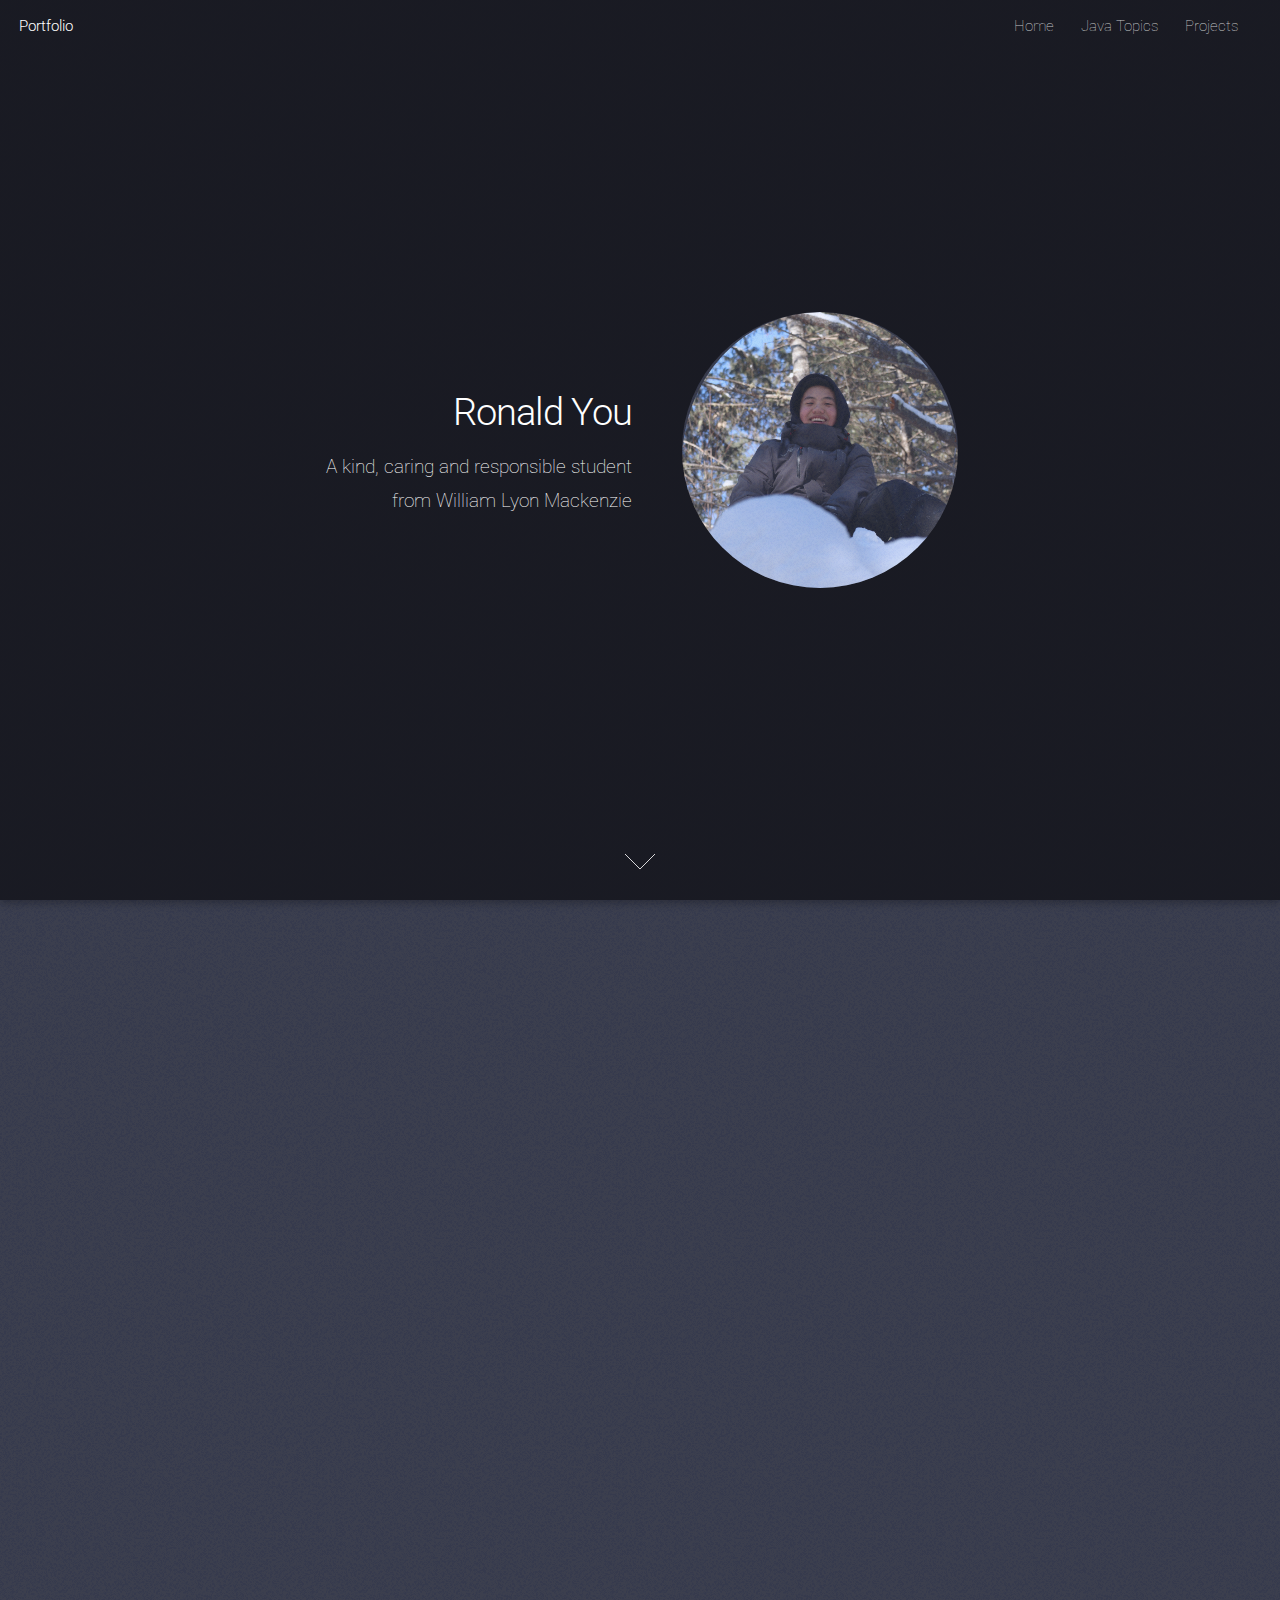
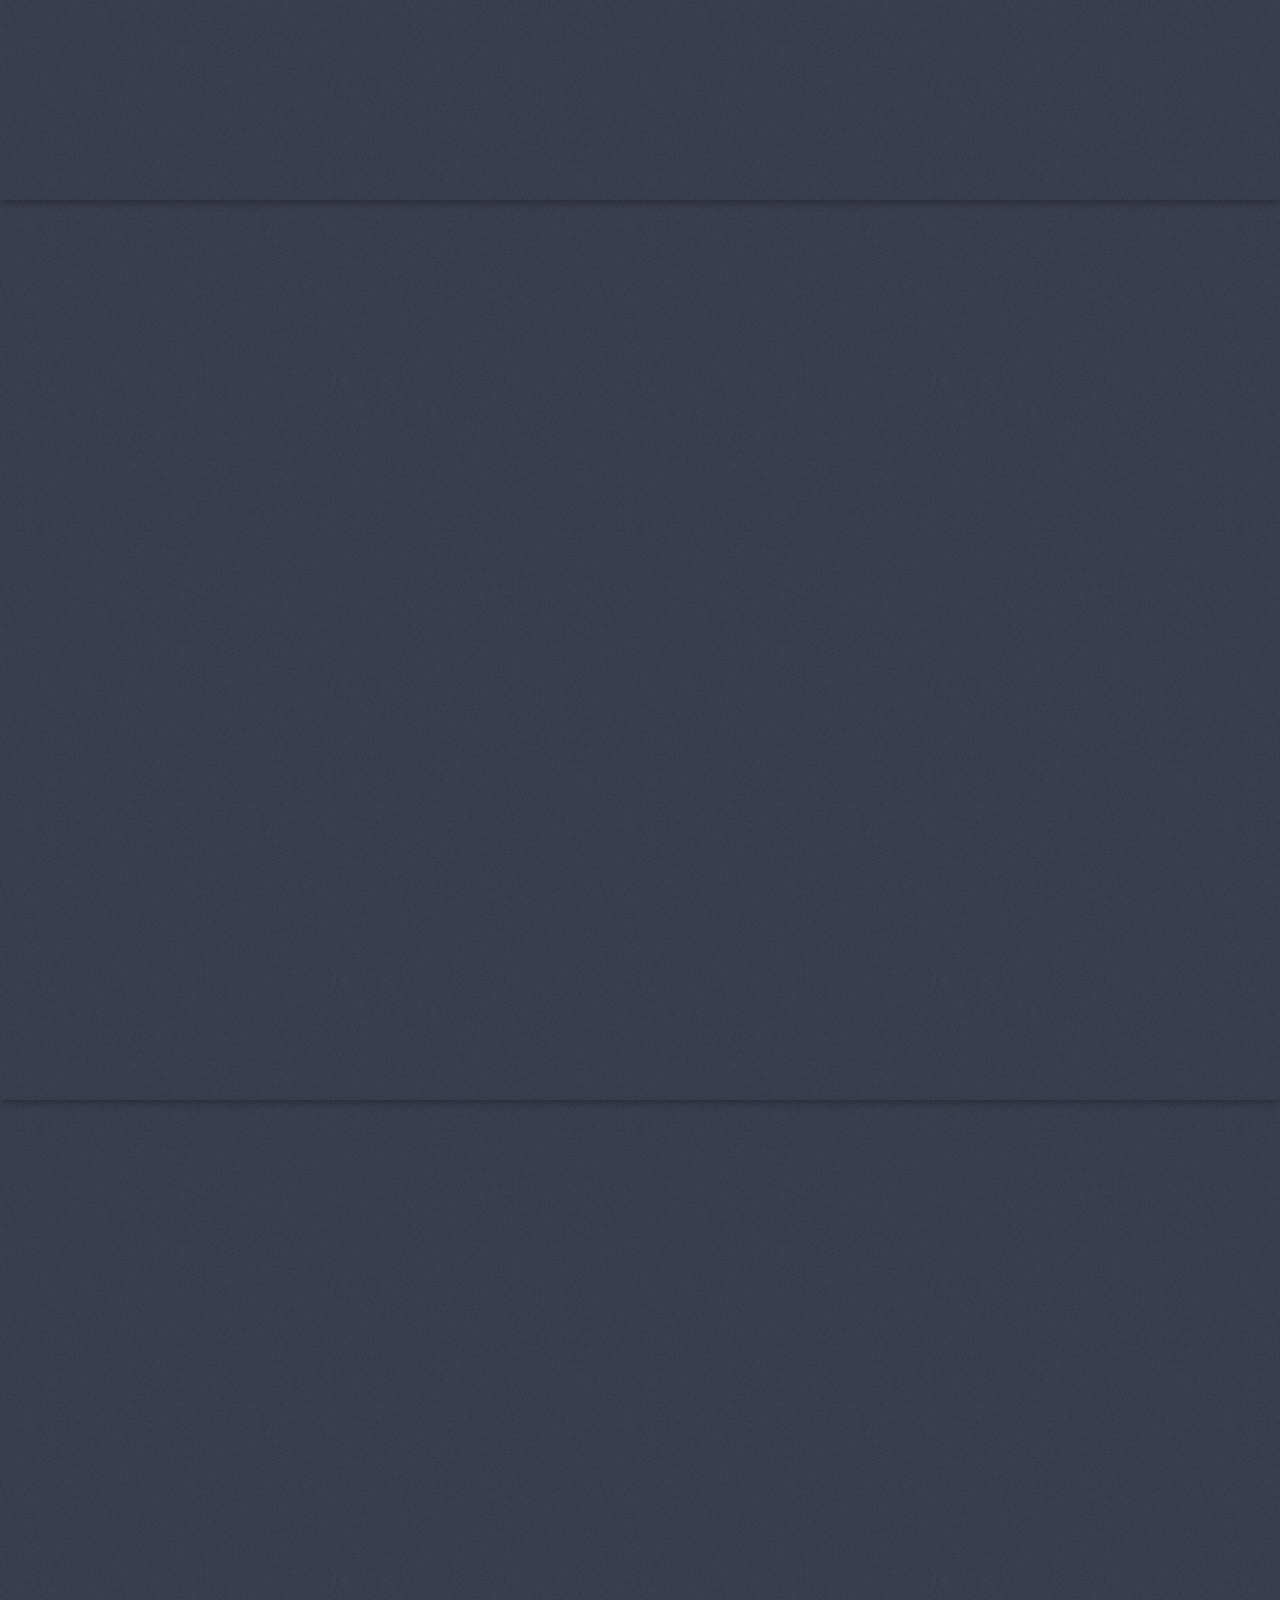
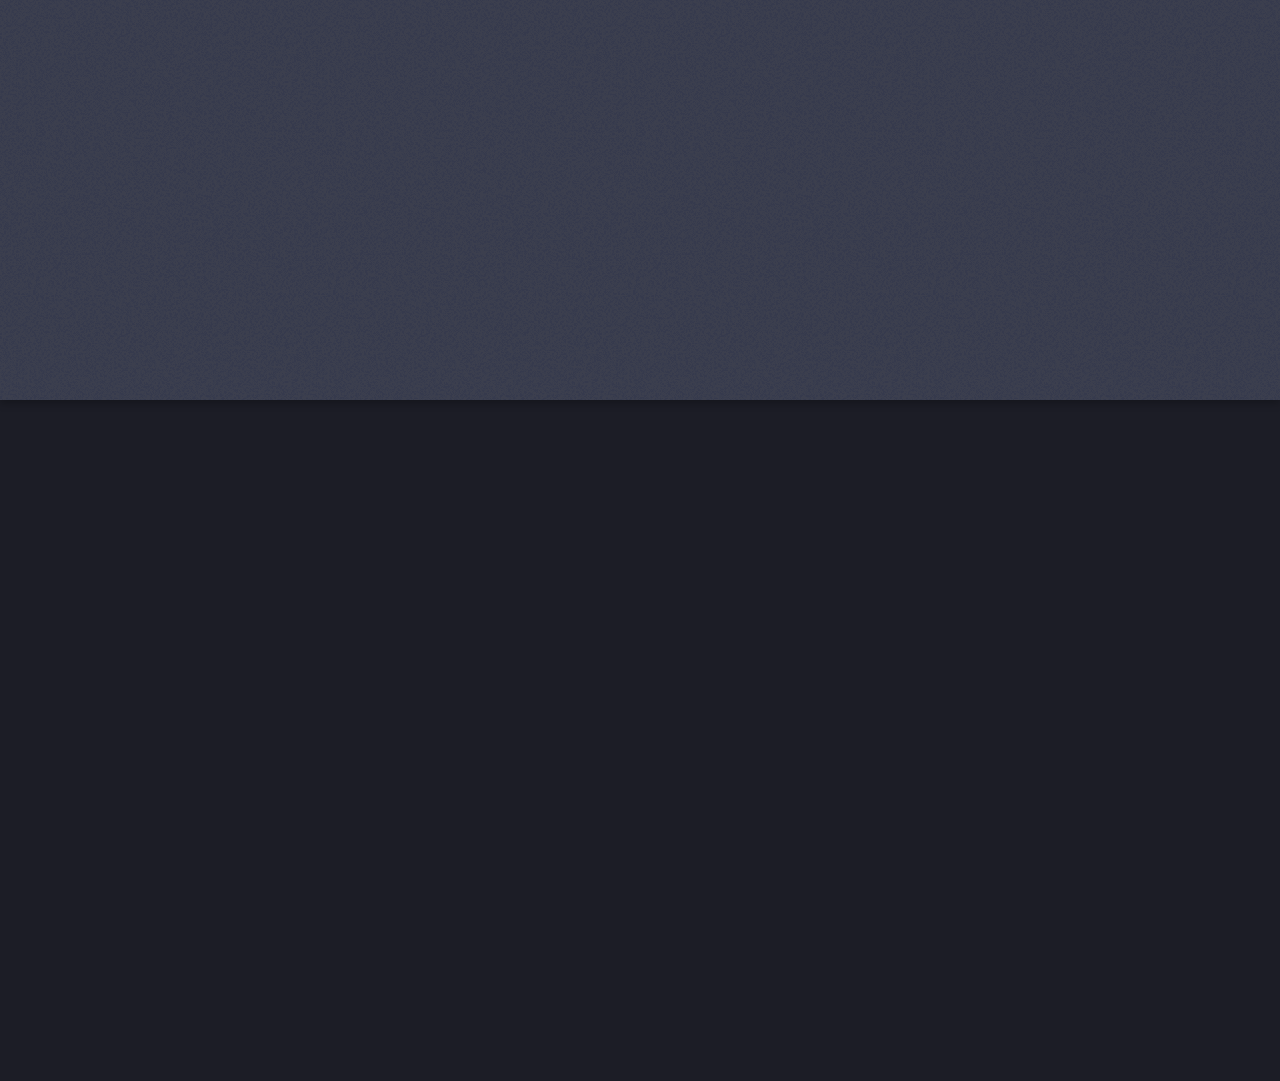
==== index.html @ a4a3bd14 "Update index.html" ====
<!DOCTYPE HTML>
<html>
	<head>
		<meta charset="utf-8" />
		<meta name="viewport" content="width=device-width, initial-scale=1, user-scalable=no" />
		<link rel="stylesheet" href="assets/css/main.css" />
		<noscript><link rel="stylesheet" href="assets/css/noscript.css" /></noscript>
	</head>
	<body class="is-preload landing">
		<div id="page-wrapper">

			<!-- Header -->
				<header id="header">
					<h1 id="logo"><a href="index.html">Portfolio</a></h1>
					<nav id="nav">
						<ul>
							<li><a href="index.html">Home</a></li>
							<li>
								<a href="#">Java Topics</a>
								<ul>
									<li><a href="OOP.html">OOP</a></li>
									<li><a href="ArrayArrayList.html">Array/ArrayList</a></li>
									<li><a href="SearchandSort.html">Search and Sort</a></li>
								</ul>
							</li>
							<li>
								<a href="#">Projects</a>
								<ul>
									<li>
										<a href="#">Past Projects</a>
											<ul>
												<li><a href="PastProjects.html">Movie Theatre</a></li>
												<li><a href="PastProjects2.html">Math Tutor</a></li>
											</ul>
									</li>
									<li><a href="CurrentProjects.html">Current/Final Project</a></li>
									<li><a href="FutureProjects.html">Future Projects</a></li>
									
								</ul>
                                                        </li>
							<li></li>
						</ul>
					</nav>
				</header>

			<!-- Banner -->
				<section id="banner">
					<div class="content">
						<header>
							<h2>Ronald You</h2>
							<p>A kind, caring and responsible student <br /> from  William Lyon Mackenzie</p>
						</header>
						<span class="image"><img src="images/me4.jpg" alt="" /></span>
					</div>
					<a href="#one" class="goto-next scrolly">Next</a>
				</section>

			<!-- One -->
				<section id="one" class="spotlight style1 bottom">
					<span class="image fit main"><img src="images/lib.jpg" alt="" /></span>
					<div class="content">
						<div class="container">
							<div class="row">
								<div class="col-4 col-12-medium">
									<header>
										<h2>Education</h2>
										<p>Current grade 10 MaCS student</p>
									</header>
								</div>
								<div class="col-4 col-12-medium">
									<h3>Schools:</h3>
									<ul style="margin-top:-15px;">
										<li>Elementary: Cliffwood P.S. / Hillmount P.S.</li>
										<li>Middle School: Zion Heights M.S.</li>
										<li>Secondary School: William Lyon Mackenzie C.I.</li>
										
									</ul>
										
								</div>
								<div class="col-4 col-12-medium">
									<p>First attended Cliffwood P.S. before transfering to Hillmount P.S. 
									in grade 4 to attend the gifted program. Stayed in the gifted program 
									during middle school until switching to the MaCS (Math and Computer Science)
									program during secondary school.</p>
								</div>
							</div>
						</div>
					</div>
					<a href="#two" class="goto-next scrolly">Next</a>
				</section>

			<!-- Two -->
				<section id="two" class="spotlight style2 right">
					<span class="image fit main"><img src="images/piano.jpg" alt="" /></span>
					<div class="content">
						<header>
							<h2>Achievements</h2>
							<p>"Only those who attempt the absurd can achieve the impossible" - Albert Einstien</p>
						</header>
						<h3>In School:</h3>
							<ul style="margin-top:-15px;">
								<li>Grade 9 honour role x2</li>
								<li>Grade 8 leadership award</li>
								<li>Grade 8 FLL - Most Innovative Idea Award</li>
								<li>Grade 7 FLL - Reach Provincial comp </li> 
										
							</ul>
						<h3>Outside of School:</h3>
							<ul style="margin-top:-15px;">
								<li>3rd place Toronto speech contest RCL</li>
								<li>Piano RCM level 9</li>
										
							</ul>
						
					</div>
					<a href="#three" class="goto-next scrolly">Next</a>
				</section>

			<!-- Three -->
				<section id="three" class="spotlight style3 left">
					<span class="image fit main bottom"><img src="images/launch.jpg" alt="" /></span>
					<div class="content">
						<header>
							<h2>Future Aspirations</h2>
							<p>"If you can dream it, you can do it" - Walt Disney</p>
						</header>
						<p>In the future I hope to graduate highschool and university in a field of science or math to become an engineer of any kind. In whatever field I work in, I want to 
						climb the ranks of the company and achieve the highest position I can.</p>
						
					</div>
					<a href="#four" class="goto-next scrolly">Next</a>
				</section>

			<!-- Four -->
				<section id="four" class="wrapper style1 special fade-up">
					<div class="container">
						<header class="major">
							<h2>Hobbies</h2>
							<p>During my free time, I like to have fun and explore many hobbies such as:</p>
						</header>
						<div class="box alt">
							<div class="row gtr-uniform">
								<section class="col-4 col-6-medium col-12-xsmall">
									<span class="icon solid alt major fas fa-bicycle"></span>
									<h3>Biking</h3>
									<p>Over the summer I like to go on bike rides through the neighbourhood and on designated bike paths.</p>
								</section>
								<section class="col-4 col-6-medium col-12-xsmall">
									<span class="icon solid alt major fas fa-book"></span>
									<h3>Reading</h3>
									<p>In my free time, I enjoy reading all kinds of books. </p>
								</section>
								<section class="col-4 col-6-medium col-12-xsmall">
									<span class="icon solid alt major fas fa-skiing"></span>
									<h3>Skiing</h3>
									<p>In the winter, and especially during winter break, I try to going skiing as many times as possible.</p>
								</section>
								
							</div>
						</div>
						<footer class="major">
							<ul class="actions special">
								<li><a href="#" class="button">Back to top</a></li>
							</ul>
						</footer>
					</div>
				</section>

			

		</div>

		<!-- Scripts -->
			<script src="assets/js/jquery.min.js"></script>
			<script src="assets/js/jquery.scrolly.min.js"></script>
			<script src="assets/js/jquery.dropotron.min.js"></script>
			<script src="assets/js/jquery.scrollex.min.js"></script>
			<script src="assets/js/browser.min.js"></script>
			<script src="assets/js/breakpoints.min.js"></script>
			<script src="assets/js/util.js"></script>
			<script src="assets/js/main.js"></script>

	</body>
</html>
---- assets/css/main.css ----
@import url("fontawesome-all.min.css");
@import url("https://fonts.googleapis.com/css?family=Roboto:100,300,100italic,300italic");

/*
	Landed by HTML5 UP
	html5up.net | @ajlkn
	Free for personal and commercial use under the CCA 3.0 license (html5up.net/license)
*/

html, body, div, span, applet, object,
iframe, h1, h2, h3, h4, h5, h6, p, blockquote,
pre, a, abbr, acronym, address, big, cite,
code, del, dfn, em, img, ins, kbd, q, s, samp,
small, strike, strong, sub, sup, tt, var, b,
u, i, center, dl, dt, dd, ol, ul, li, fieldset,
form, label, legend, table, caption, tbody,
tfoot, thead, tr, th, td, article, aside,
canvas, details, embed, figure, figcaption,
footer, header, hgroup, menu, nav, output, ruby,
section, summary, time, mark, audio, video {
	margin: 0;
	padding: 0;
	border: 0;
	font-size: 100%;
	font: inherit;
	vertical-align: baseline;}

article, aside, details, figcaption, figure,
footer, header, hgroup, menu, nav, section {
	display: block;}

body {
	line-height: 1;
}

ol, ul {
	list-style: none;
}

blockquote, q {
	quotes: none;
}

	blockquote:before, blockquote:after, q:before, q:after {
		content: '';
		content: none;
	}

table {
	border-collapse: collapse;
	border-spacing: 0;
}

body {
	-webkit-text-size-adjust: none;
}

mark {
	background-color: transparent;
	color: inherit;
}

input::-moz-focus-inner {
	border: 0;
	padding: 0;
}

input, select, textarea {
	-moz-appearance: none;
	-webkit-appearance: none;
	-ms-appearance: none;
	appearance: none;
}

/* Basic */

	html {
		box-sizing: border-box;
	}

	*, *:before, *:after {
		box-sizing: inherit;
	}

	html, body {
		background: #1c1d26;
	}

	body.is-preload *, body.is-preload *:before, body.is-preload *:after {
		-moz-animation: none !important;
		-webkit-animation: none !important;
		-ms-animation: none !important;
		animation: none !important;
		-moz-transition: none !important;
		-webkit-transition: none !important;
		-ms-transition: none !important;
		transition: none !important;
	}

	body, input, select, textarea {
		color: rgba(255, 255, 255, 0.75);
		font-family: "Roboto", Helvetica, sans-serif;
		font-size: 15pt;
		font-weight: 100;
		line-height: 1.75em;
	}

	a {
		-moz-transition: border-color 0.2s ease-in-out, color 0.2s ease-in-out;
		-webkit-transition: border-color 0.2s ease-in-out, color 0.2s ease-in-out;
		-ms-transition: border-color 0.2s ease-in-out, color 0.2s ease-in-out;
		transition: border-color 0.2s ease-in-out, color 0.2s ease-in-out;
		border-bottom: dotted 1px;
		color: #e44c65;
		text-decoration: none;
	}

		a:hover {
			color: #e44c65 !important;
			border-bottom-color: transparent;
		}

	strong, b {
		color: #ffffff;
		font-weight: 300;
	}

	em, i {
		font-style: italic;
	}

	p {
		margin: 0 0 2em 0;
	}

	h1, h2, h3, h4, h5, h6 {
		color: #ffffff;
		font-weight: 300;
		line-height: 1em;
		margin: 0 0 1em 0;
	}

		h1 a, h2 a, h3 a, h4 a, h5 a, h6 a {
			color: inherit;
			border: 0;
		}

	h2 {
		font-size: 2em;
		line-height: 1.5em;
		letter-spacing: -0.025em;
	}

	h3 {
		font-size: 1.35em;
		line-height: 1.5em;
	}

	h4 {
		font-size: 1.1em;
		line-height: 1.5em;
	}

	h5 {
		font-size: 0.9em;
		line-height: 1.5em;
	}

	h6 {
		font-size: 0.7em;
		line-height: 1.5em;
	}

	sub {
		font-size: 0.8em;
		position: relative;
		top: 0.5em;
	}

	sup {
		font-size: 0.8em;
		position: relative;
		top: -0.5em;
	}

	hr {
		border: 0;
		border-bottom: solid 1px rgba(255, 255, 255, 0.3);
		margin: 3em 0;
	}

		hr.major {
			margin: 4em 0;
		}

	blockquote {
		border-left: solid 4px rgba(255, 255, 255, 0.3);
		font-style: italic;
		margin: 0 0 2em 0;
		padding: 0.5em 0 0.5em 2em;
	}

	code {
		background: rgba(255, 255, 255, 0.075);
		border-radius: 4px;
		font-family: "Courier New", monospace;
		font-size: 0.9em;
		margin: 0 0.25em;
		padding: 0.25em 0.65em;
	}

	pre {
		-webkit-overflow-scrolling: touch;
		font-family: "Courier New", monospace;
		font-size: 0.9em;
		margin: 0 0 2em 0;
	}

		pre code {
			display: block;
			line-height: 1.75em;
			padding: 1em 1.5em;
			overflow-x: auto;
		}

	.align-left {
		text-align: left;
	}

	.align-center {
		text-align: center;
	}

	.align-right {
		text-align: right;
	}

/* Loader */

	@-moz-keyframes spinner-show {
		0% {
			opacity: 0;
		}

		100% {
			opacity: 1;
		}
	}

	@-webkit-keyframes spinner-show {
		0% {
			opacity: 0;
		}

		100% {
			opacity: 1;
		}
	}

	@-ms-keyframes spinner-show {
		0% {
			opacity: 0;
		}

		100% {
			opacity: 1;
		}
	}

	@keyframes spinner-show {
		0% {
			opacity: 0;
		}

		100% {
			opacity: 1;
		}
	}

	@-moz-keyframes spinner-hide {
		0% {
			color: rgba(255, 255, 255, 0.15);
			z-index: 100001;
			-moz-transform: scale(1) rotate(0deg);
			-webkit-transform: scale(1) rotate(0deg);
			-ms-transform: scale(1) rotate(0deg);
			transform: scale(1) rotate(0deg);
		}

		99% {
			color: #1c1d26;
			z-index: 100001;
			-moz-transform: scale(0.5) rotate(360deg);
			-webkit-transform: scale(0.5) rotate(360deg);
			-ms-transform: scale(0.5) rotate(360deg);
			transform: scale(0.5) rotate(360deg);
		}

		100% {
			color: #1c1d26;
			z-index: -1;
			-moz-transform: scale(0.5) rotate(360deg);
			-webkit-transform: scale(0.5) rotate(360deg);
			-ms-transform: scale(0.5) rotate(360deg);
			transform: scale(0.5) rotate(360deg);
		}
	}

	@-webkit-keyframes spinner-hide {
		0% {
			color: rgba(255, 255, 255, 0.15);
			z-index: 100001;
			-moz-transform: scale(1) rotate(0deg);
			-webkit-transform: scale(1) rotate(0deg);
			-ms-transform: scale(1) rotate(0deg);
			transform: scale(1) rotate(0deg);
		}

		99% {
			color: #1c1d26;
			z-index: 100001;
			-moz-transform: scale(0.5) rotate(360deg);
			-webkit-transform: scale(0.5) rotate(360deg);
			-ms-transform: scale(0.5) rotate(360deg);
			transform: scale(0.5) rotate(360deg);
		}

		100% {
			color: #1c1d26;
			z-index: -1;
			-moz-transform: scale(0.5) rotate(360deg);
			-webkit-transform: scale(0.5) rotate(360deg);
			-ms-transform: scale(0.5) rotate(360deg);
			transform: scale(0.5) rotate(360deg);
		}
	}

	@-ms-keyframes spinner-hide {
		0% {
			color: rgba(255, 255, 255, 0.15);
			z-index: 100001;
			-moz-transform: scale(1) rotate(0deg);
			-webkit-transform: scale(1) rotate(0deg);
			-ms-transform: scale(1) rotate(0deg);
			transform: scale(1) rotate(0deg);
		}

		99% {
			color: #1c1d26;
			z-index: 100001;
			-moz-transform: scale(0.5) rotate(360deg);
			-webkit-transform: scale(0.5) rotate(360deg);
			-ms-transform: scale(0.5) rotate(360deg);
			transform: scale(0.5) rotate(360deg);
		}

		100% {
			color: #1c1d26;
			z-index: -1;
			-moz-transform: scale(0.5) rotate(360deg);
			-webkit-transform: scale(0.5) rotate(360deg);
			-ms-transform: scale(0.5) rotate(360deg);
			transform: scale(0.5) rotate(360deg);
		}
	}

	@keyframes spinner-hide {
		0% {
			color: rgba(255, 255, 255, 0.15);
			z-index: 100001;
			-moz-transform: scale(1) rotate(0deg);
			-webkit-transform: scale(1) rotate(0deg);
			-ms-transform: scale(1) rotate(0deg);
			transform: scale(1) rotate(0deg);
		}

		99% {
			color: #1c1d26;
			z-index: 100001;
			-moz-transform: scale(0.5) rotate(360deg);
			-webkit-transform: scale(0.5) rotate(360deg);
			-ms-transform: scale(0.5) rotate(360deg);
			transform: scale(0.5) rotate(360deg);
		}

		100% {
			color: #1c1d26;
			z-index: -1;
			-moz-transform: scale(0.5) rotate(360deg);
			-webkit-transform: scale(0.5) rotate(360deg);
			-ms-transform: scale(0.5) rotate(360deg);
			transform: scale(0.5) rotate(360deg);
		}
	}

	@-moz-keyframes spinner-rotate {
		0% {
			-moz-transform: scale(1) rotate(0deg);
			-webkit-transform: scale(1) rotate(0deg);
			-ms-transform: scale(1) rotate(0deg);
			transform: scale(1) rotate(0deg);
		}

		100% {
			-moz-transform: scale(1) rotate(360deg);
			-webkit-transform: scale(1) rotate(360deg);
			-ms-transform: scale(1) rotate(360deg);
			transform: scale(1) rotate(360deg);
		}
	}

	@-webkit-keyframes spinner-rotate {
		0% {
			-moz-transform: scale(1) rotate(0deg);
			-webkit-transform: scale(1) rotate(0deg);
			-ms-transform: scale(1) rotate(0deg);
			transform: scale(1) rotate(0deg);
		}

		100% {
			-moz-transform: scale(1) rotate(360deg);
			-webkit-transform: scale(1) rotate(360deg);
			-ms-transform: scale(1) rotate(360deg);
			transform: scale(1) rotate(360deg);
		}
	}

	@-ms-keyframes spinner-rotate {
		0% {
			-moz-transform: scale(1) rotate(0deg);
			-webkit-transform: scale(1) rotate(0deg);
			-ms-transform: scale(1) rotate(0deg);
			transform: scale(1) rotate(0deg);
		}

		100% {
			-moz-transform: scale(1) rotate(360deg);
			-webkit-transform: scale(1) rotate(360deg);
			-ms-transform: scale(1) rotate(360deg);
			transform: scale(1) rotate(360deg);
		}
	}

	@keyframes spinner-rotate {
		0% {
			-moz-transform: scale(1) rotate(0deg);
			-webkit-transform: scale(1) rotate(0deg);
			-ms-transform: scale(1) rotate(0deg);
			transform: scale(1) rotate(0deg);
		}

		100% {
			-moz-transform: scale(1) rotate(360deg);
			-webkit-transform: scale(1) rotate(360deg);
			-ms-transform: scale(1) rotate(360deg);
			transform: scale(1) rotate(360deg);
		}
	}

	@-moz-keyframes overlay-hide {
		0% {
			opacity: 1;
			z-index: 100000;
		}

		15% {
			opacity: 1;
			z-index: 100000;
		}

		99% {
			opacity: 0;
			z-index: 100000;
		}

		100% {
			opacity: 0;
			z-index: -1;
		}
	}

	@-webkit-keyframes overlay-hide {
		0% {
			opacity: 1;
			z-index: 100000;
		}

		15% {
			opacity: 1;
			z-index: 100000;
		}

		99% {
			opacity: 0;
			z-index: 100000;
		}

		100% {
			opacity: 0;
			z-index: -1;
		}
	}

	@-ms-keyframes overlay-hide {
		0% {
			opacity: 1;
			z-index: 100000;
		}

		15% {
			opacity: 1;
			z-index: 100000;
		}

		99% {
			opacity: 0;
			z-index: 100000;
		}

		100% {
			opacity: 0;
			z-index: -1;
		}
	}

	@keyframes overlay-hide {
		0% {
			opacity: 1;
			z-index: 100000;
		}

		15% {
			opacity: 1;
			z-index: 100000;
		}

		99% {
			opacity: 0;
			z-index: 100000;
		}

		100% {
			opacity: 0;
			z-index: -1;
		}
	}

	body.landing {
		text-decoration: none;
	}

		body.landing:before {
			-moz-osx-font-smoothing: grayscale;
			-webkit-font-smoothing: antialiased;
			display: inline-block;
			font-style: normal;
			font-variant: normal;
			text-rendering: auto;
			line-height: 1;
			text-transform: none !important;
			font-family: 'Font Awesome 5 Free';
			font-weight: 900;
		}

		body.landing:before {
			-moz-animation: spinner-show 1.5s 1 0.25s ease forwards, spinner-hide 0.25s ease-in-out forwards !important;
			-webkit-animation: spinner-show 1.5s 1 0.25s ease forwards, spinner-hide 0.25s ease-in-out forwards !important;
			-ms-animation: spinner-show 1.5s 1 0.25s ease forwards, spinner-hide 0.25s ease-in-out forwards !important;
			animation: spinner-show 1.5s 1 0.25s ease forwards, spinner-hide 0.25s ease-in-out forwards !important;
			-moz-transform-origin: 50% 50%;
			-webkit-transform-origin: 50% 50%;
			-ms-transform-origin: 50% 50%;
			transform-origin: 50% 50%;
			color: rgba(255, 255, 255, 0.15);
			content: '\f1ce';
			cursor: default;
			display: block;
			font-size: 2em;
			height: 10em;
			left: 50%;
			line-height: 2em;
			margin: -1em 0 0 -1em;
			opacity: 0;
			position: fixed;
			text-align: center;
			top: 50%;
			width: 2em;
			z-index: -1;
		}

		body.landing:after {
			-moz-animation: overlay-hide 1.5s ease-in forwards !important;
			-webkit-animation: overlay-hide 1.5s ease-in forwards !important;
			-ms-animation: overlay-hide 1.5s ease-in forwards !important;
			animation: overlay-hide 1.5s ease-in forwards !important;
			background: #1c1d26;
			content: '';
			display: block;
			height: 120%;
			left: 0;
			opacity: 0;
			position: fixed;
			top: 0;
			width: 100%;
			z-index: -1;
		}

		body.landing.is-preload:before {
			-moz-animation: spinner-show 1.5s 1 0.25s ease forwards, spinner-rotate 0.75s infinite linear !important;
			-webkit-animation: spinner-show 1.5s 1 0.25s ease forwards, spinner-rotate 0.75s infinite linear !important;
			-ms-animation: spinner-show 1.5s 1 0.25s ease forwards, spinner-rotate 0.75s infinite linear !important;
			animation: spinner-show 1.5s 1 0.25s ease forwards, spinner-rotate 0.75s infinite linear !important;
			z-index: 100001;
		}

		body.landing.is-preload:after {
			-moz-animation: none !important;
			-webkit-animation: none !important;
			-ms-animation: none !important;
			animation: none !important;
			opacity: 1;
			z-index: 100000;
		}

	@media (-webkit-min-device-pixel-ratio: 2) {

		body.landing:before {
			line-height: 2.05em;
		}

	}

/* Container */

	.container {
		margin: 0 auto;
		max-width: calc(100% - 4em);
		width: 70em;
	}

		.container.xsmall {
			width: 17.5em;
		}

		.container.small {
			width: 35em;
		}

		.container.medium {
			width: 52.5em;
		}

		.container.large {
			width: 87.5em;
		}

		.container.xlarge {
			width: 105em;
		}

		.container.max {
			width: 120%;
		}

		@media screen and (max-width: 1280px) {

			.container {
				width: 90%;
				max-width: 120%;
			}

		}

		@media screen and (max-width: 980px) {

			.container {
				width: 100% !important;
			}

		}

/* Row */

	.row {
		display: flex;
		flex-wrap: wrap;
		box-sizing: border-box;
		align-items: stretch;
	}

		.row > * {
			box-sizing: border-box;
		}

		.row.gtr-uniform > * > :last-child {
			margin-bottom: 0;
		}

		.row.aln-left {
			justify-content: flex-start;
		}

		.row.aln-center {
			justify-content: center;
		}

		.row.aln-right {
			justify-content: flex-end;
		}

		.row.aln-top {
			align-items: flex-start;
		}

		.row.aln-middle {
			align-items: center;
		}

		.row.aln-bottom {
			align-items: flex-end;
		}

		.row > .imp {
			order: -1;
		}

		.row > .col-1 {
			width: 8.33333%;
		}

		.row > .off-1 {
			margin-left: 8.33333%;
		}

		.row > .col-2 {
			width: 16.66667%;
		}

		.row > .off-2 {
			margin-left: 16.66667%;
		}

		.row > .col-3 {
			width: 25%;
		}

		.row > .off-3 {
			margin-left: 25%;
		}

		.row > .col-4 {
			width: 33.33333%;
		}

		.row > .off-4 {
			margin-left: 33.33333%;
		}

		.row > .col-5 {
			width: 41.66667%;
		}

		.row > .off-5 {
			margin-left: 41.66667%;
		}

		.row > .col-6 {
			width: 50%;
		}

		.row > .off-6 {
			margin-left: 50%;
		}

		.row > .col-7 {
			width: 58.33333%;
		}

		.row > .off-7 {
			margin-left: 58.33333%;
		}

		.row > .col-8 {
			width: 66.66667%;
		}

		.row > .off-8 {
			margin-left: 66.66667%;
		}

		.row > .col-9 {
			width: 75%;
		}

		.row > .off-9 {
			margin-left: 75%;
		}

		.row > .col-10 {
			width: 83.33333%;
		}

		.row > .off-10 {
			margin-left: 83.33333%;
		}

		.row > .col-11 {
			width: 91.66667%;
		}

		.row > .off-11 {
			margin-left: 91.66667%;
		}

		.row > .col-12 {
			width: 100%;
		}

		.row > .off-12 {
			margin-left: 100%;
		}

		.row.gtr-0 {
			margin-top: 0;
			margin-left: 0em;
		}

			.row.gtr-0 > * {
				padding: 0 0 0 0em;
			}

			.row.gtr-0.gtr-uniform {
				margin-top: 0em;
			}

				.row.gtr-0.gtr-uniform > * {
					padding-top: 0em;
				}

		.row.gtr-25 {
			margin-top: 0;
			margin-left: -0.625em;
		}

			.row.gtr-25 > * {
				padding: 0 0 0 0.625em;
			}

			.row.gtr-25.gtr-uniform {
				margin-top: -0.625em;
			}

				.row.gtr-25.gtr-uniform > * {
					padding-top: 0.625em;
				}

		.row.gtr-50 {
			margin-top: 0;
			margin-left: -1.25em;
		}

			.row.gtr-50 > * {
				padding: 0 0 0 1.25em;
			}

			.row.gtr-50.gtr-uniform {
				margin-top: -1.25em;
			}

				.row.gtr-50.gtr-uniform > * {
					padding-top: 1.25em;
				}

		.row {
			margin-top: 0;
			margin-left: -2.5em;
		}

			.row > * {
				padding: 0 0 0 2.5em;
			}

			.row.gtr-uniform {
				margin-top: -2.5em;
			}

				.row.gtr-uniform > * {
					padding-top: 2.5em;
				}

		.row.gtr-150 {
			margin-top: 0;
			margin-left: -3.75em;
		}

			.row.gtr-150 > * {
				padding: 0 0 0 3.75em;
			}

			.row.gtr-150.gtr-uniform {
				margin-top: -3.75em;
			}

				.row.gtr-150.gtr-uniform > * {
					padding-top: 3.75em;
				}

		.row.gtr-200 {
			margin-top: 0;
			margin-left: -5em;
		}

			.row.gtr-200 > * {
				padding: 0 0 0 5em;
			}

			.row.gtr-200.gtr-uniform {
				margin-top: -5em;
			}

				.row.gtr-200.gtr-uniform > * {
					padding-top: 5em;
				}

		@media screen and (max-width: 1680px) {

			.row {
				display: flex;
				flex-wrap: wrap;
				box-sizing: border-box;
				align-items: stretch;
			}

				.row > * {
					box-sizing: border-box;
				}

				.row.gtr-uniform > * > :last-child {
					margin-bottom: 0;
				}

				.row.aln-left {
					justify-content: flex-start;
				}

				.row.aln-center {
					justify-content: center;
				}

				.row.aln-right {
					justify-content: flex-end;
				}

				.row.aln-top {
					align-items: flex-start;
				}

				.row.aln-middle {
					align-items: center;
				}

				.row.aln-bottom {
					align-items: flex-end;
				}

				.row > .imp-xlarge {
					order: -1;
				}

				.row > .col-1-xlarge {
					width: 8.33333%;
				}

				.row > .off-1-xlarge {
					margin-left: 8.33333%;
				}

				.row > .col-2-xlarge {
					width: 16.66667%;
				}

				.row > .off-2-xlarge {
					margin-left: 16.66667%;
				}

				.row > .col-3-xlarge {
					width: 25%;
				}

				.row > .off-3-xlarge {
					margin-left: 25%;
				}

				.row > .col-4-xlarge {
					width: 33.33333%;
				}

				.row > .off-4-xlarge {
					margin-left: 33.33333%;
				}

				.row > .col-5-xlarge {
					width: 41.66667%;
				}

				.row > .off-5-xlarge {
					margin-left: 41.66667%;
				}

				.row > .col-6-xlarge {
					width: 50%;
				}

				.row > .off-6-xlarge {
					margin-left: 50%;
				}

				.row > .col-7-xlarge {
					width: 58.33333%;
				}

				.row > .off-7-xlarge {
					margin-left: 58.33333%;
				}

				.row > .col-8-xlarge {
					width: 66.66667%;
				}

				.row > .off-8-xlarge {
					margin-left: 66.66667%;
				}

				.row > .col-9-xlarge {
					width: 75%;
				}

				.row > .off-9-xlarge {
					margin-left: 75%;
				}

				.row > .col-10-xlarge {
					width: 83.33333%;
				}

				.row > .off-10-xlarge {
					margin-left: 83.33333%;
				}

				.row > .col-11-xlarge {
					width: 91.66667%;
				}

				.row > .off-11-xlarge {
					margin-left: 91.66667%;
				}

				.row > .col-12-xlarge {
					width: 100%;
				}

				.row > .off-12-xlarge {
					margin-left: 100%;
				}

				.row.gtr-0 {
					margin-top: 0;
					margin-left: 0em;
				}

					.row.gtr-0 > * {
						padding: 0 0 0 0em;
					}

					.row.gtr-0.gtr-uniform {
						margin-top: 0em;
					}

						.row.gtr-0.gtr-uniform > * {
							padding-top: 0em;
						}

				.row.gtr-25 {
					margin-top: 0;
					margin-left: -0.625em;
				}

					.row.gtr-25 > * {
						padding: 0 0 0 0.625em;
					}

					.row.gtr-25.gtr-uniform {
						margin-top: -0.625em;
					}

						.row.gtr-25.gtr-uniform > * {
							padding-top: 0.625em;
						}

				.row.gtr-50 {
					margin-top: 0;
					margin-left: -1.25em;
				}

					.row.gtr-50 > * {
						padding: 0 0 0 1.25em;
					}

					.row.gtr-50.gtr-uniform {
						margin-top: -1.25em;
					}

						.row.gtr-50.gtr-uniform > * {
							padding-top: 1.25em;
						}

				.row {
					margin-top: 0;
					margin-left: -2.5em;
				}

					.row > * {
						padding: 0 0 0 2.5em;
					}

					.row.gtr-uniform {
						margin-top: -2.5em;
					}

						.row.gtr-uniform > * {
							padding-top: 2.5em;
						}

				.row.gtr-150 {
					margin-top: 0;
					margin-left: -3.75em;
				}

					.row.gtr-150 > * {
						padding: 0 0 0 3.75em;
					}

					.row.gtr-150.gtr-uniform {
						margin-top: -3.75em;
					}

						.row.gtr-150.gtr-uniform > * {
							padding-top: 3.75em;
						}

				.row.gtr-200 {
					margin-top: 0;
					margin-left: -5em;
				}

					.row.gtr-200 > * {
						padding: 0 0 0 5em;
					}

					.row.gtr-200.gtr-uniform {
						margin-top: -5em;
					}

						.row.gtr-200.gtr-uniform > * {
							padding-top: 5em;
						}

		}

		@media screen and (max-width: 1280px) {

			.row {
				display: flex;
				flex-wrap: wrap;
				box-sizing: border-box;
				align-items: stretch;
			}

				.row > * {
					box-sizing: border-box;
				}

				.row.gtr-uniform > * > :last-child {
					margin-bottom: 0;
				}

				.row.aln-left {
					justify-content: flex-start;
				}

				.row.aln-center {
					justify-content: center;
				}

				.row.aln-right {
					justify-content: flex-end;
				}

				.row.aln-top {
					align-items: flex-start;
				}

				.row.aln-middle {
					align-items: center;
				}

				.row.aln-bottom {
					align-items: flex-end;
				}

				.row > .imp-large {
					order: -1;
				}

				.row > .col-1-large {
					width: 8.33333%;
				}

				.row > .off-1-large {
					margin-left: 8.33333%;
				}

				.row > .col-2-large {
					width: 16.66667%;
				}

				.row > .off-2-large {
					margin-left: 16.66667%;
				}

				.row > .col-3-large {
					width: 25%;
				}

				.row > .off-3-large {
					margin-left: 25%;
				}

				.row > .col-4-large {
					width: 33.33333%;
				}

				.row > .off-4-large {
					margin-left: 33.33333%;
				}

				.row > .col-5-large {
					width: 41.66667%;
				}

				.row > .off-5-large {
					margin-left: 41.66667%;
				}

				.row > .col-6-large {
					width: 50%;
				}

				.row > .off-6-large {
					margin-left: 50%;
				}

				.row > .col-7-large {
					width: 58.33333%;
				}

				.row > .off-7-large {
					margin-left: 58.33333%;
				}

				.row > .col-8-large {
					width: 66.66667%;
				}

				.row > .off-8-large {
					margin-left: 66.66667%;
				}

				.row > .col-9-large {
					width: 75%;
				}

				.row > .off-9-large {
					margin-left: 75%;
				}

				.row > .col-10-large {
					width: 83.33333%;
				}

				.row > .off-10-large {
					margin-left: 83.33333%;
				}

				.row > .col-11-large {
					width: 91.66667%;
				}

				.row > .off-11-large {
					margin-left: 91.66667%;
				}

				.row > .col-12-large {
					width: 100%;
				}

				.row > .off-12-large {
					margin-left: 100%;
				}

				.row.gtr-0 {
					margin-top: 0;
					margin-left: 0em;
				}

					.row.gtr-0 > * {
						padding: 0 0 0 0em;
					}

					.row.gtr-0.gtr-uniform {
						margin-top: 0em;
					}

						.row.gtr-0.gtr-uniform > * {
							padding-top: 0em;
						}

				.row.gtr-25 {
					margin-top: 0;
					margin-left: -0.625em;
				}

					.row.gtr-25 > * {
						padding: 0 0 0 0.625em;
					}

					.row.gtr-25.gtr-uniform {
						margin-top: -0.625em;
					}

						.row.gtr-25.gtr-uniform > * {
							padding-top: 0.625em;
						}

				.row.gtr-50 {
					margin-top: 0;
					margin-left: -1.25em;
				}

					.row.gtr-50 > * {
						padding: 0 0 0 1.25em;
					}

					.row.gtr-50.gtr-uniform {
						margin-top: -1.25em;
					}

						.row.gtr-50.gtr-uniform > * {
							padding-top: 1.25em;
						}

				.row {
					margin-top: 0;
					margin-left: -2.5em;
				}

					.row > * {
						padding: 0 0 0 2.5em;
					}

					.row.gtr-uniform {
						margin-top: -2.5em;
					}

						.row.gtr-uniform > * {
							padding-top: 2.5em;
						}

				.row.gtr-150 {
					margin-top: 0;
					margin-left: -3.75em;
				}

					.row.gtr-150 > * {
						padding: 0 0 0 3.75em;
					}

					.row.gtr-150.gtr-uniform {
						margin-top: -3.75em;
					}

						.row.gtr-150.gtr-uniform > * {
							padding-top: 3.75em;
						}

				.row.gtr-200 {
					margin-top: 0;
					margin-left: -5em;
				}

					.row.gtr-200 > * {
						padding: 0 0 0 5em;
					}

					.row.gtr-200.gtr-uniform {
						margin-top: -5em;
					}

						.row.gtr-200.gtr-uniform > * {
							padding-top: 5em;
						}

		}

		@media screen and (max-width: 980px) {

			.row {
				display: flex;
				flex-wrap: wrap;
				box-sizing: border-box;
				align-items: stretch;
			}

				.row > * {
					box-sizing: border-box;
				}

				.row.gtr-uniform > * > :last-child {
					margin-bottom: 0;
				}

				.row.aln-left {
					justify-content: flex-start;
				}

				.row.aln-center {
					justify-content: center;
				}

				.row.aln-right {
					justify-content: flex-end;
				}

				.row.aln-top {
					align-items: flex-start;
				}

				.row.aln-middle {
					align-items: center;
				}

				.row.aln-bottom {
					align-items: flex-end;
				}

				.row > .imp-medium {
					order: -1;
				}

				.row > .col-1-medium {
					width: 8.33333%;
				}

				.row > .off-1-medium {
					margin-left: 8.33333%;
				}

				.row > .col-2-medium {
					width: 16.66667%;
				}

				.row > .off-2-medium {
					margin-left: 16.66667%;
				}

				.row > .col-3-medium {
					width: 25%;
				}

				.row > .off-3-medium {
					margin-left: 25%;
				}

				.row > .col-4-medium {
					width: 33.33333%;
				}

				.row > .off-4-medium {
					margin-left: 33.33333%;
				}

				.row > .col-5-medium {
					width: 41.66667%;
				}

				.row > .off-5-medium {
					margin-left: 41.66667%;
				}

				.row > .col-6-medium {
					width: 50%;
				}

				.row > .off-6-medium {
					margin-left: 50%;
				}

				.row > .col-7-medium {
					width: 58.33333%;
				}

				.row > .off-7-medium {
					margin-left: 58.33333%;
				}

				.row > .col-8-medium {
					width: 66.66667%;
				}

				.row > .off-8-medium {
					margin-left: 66.66667%;
				}

				.row > .col-9-medium {
					width: 75%;
				}

				.row > .off-9-medium {
					margin-left: 75%;
				}

				.row > .col-10-medium {
					width: 83.33333%;
				}

				.row > .off-10-medium {
					margin-left: 83.33333%;
				}

				.row > .col-11-medium {
					width: 91.66667%;
				}

				.row > .off-11-medium {
					margin-left: 91.66667%;
				}

				.row > .col-12-medium {
					width: 100%;
				}

				.row > .off-12-medium {
					margin-left: 100%;
				}

				.row.gtr-0 {
					margin-top: 0;
					margin-left: 0em;
				}

					.row.gtr-0 > * {
						padding: 0 0 0 0em;
					}

					.row.gtr-0.gtr-uniform {
						margin-top: 0em;
					}

						.row.gtr-0.gtr-uniform > * {
							padding-top: 0em;
						}

				.row.gtr-25 {
					margin-top: 0;
					margin-left: -0.625em;
				}

					.row.gtr-25 > * {
						padding: 0 0 0 0.625em;
					}

					.row.gtr-25.gtr-uniform {
						margin-top: -0.625em;
					}

						.row.gtr-25.gtr-uniform > * {
							padding-top: 0.625em;
						}

				.row.gtr-50 {
					margin-top: 0;
					margin-left: -1.25em;
				}

					.row.gtr-50 > * {
						padding: 0 0 0 1.25em;
					}

					.row.gtr-50.gtr-uniform {
						margin-top: -1.25em;
					}

						.row.gtr-50.gtr-uniform > * {
							padding-top: 1.25em;
						}

				.row {
					margin-top: 0;
					margin-left: -2.5em;
				}

					.row > * {
						padding: 0 0 0 2.5em;
					}

					.row.gtr-uniform {
						margin-top: -2.5em;
					}

						.row.gtr-uniform > * {
							padding-top: 2.5em;
						}

				.row.gtr-150 {
					margin-top: 0;
					margin-left: -3.75em;
				}

					.row.gtr-150 > * {
						padding: 0 0 0 3.75em;
					}

					.row.gtr-150.gtr-uniform {
						margin-top: -3.75em;
					}

						.row.gtr-150.gtr-uniform > * {
							padding-top: 3.75em;
						}

				.row.gtr-200 {
					margin-top: 0;
					margin-left: -5em;
				}

					.row.gtr-200 > * {
						padding: 0 0 0 5em;
					}

					.row.gtr-200.gtr-uniform {
						margin-top: -5em;
					}

						.row.gtr-200.gtr-uniform > * {
							padding-top: 5em;
						}

		}

		@media screen and (max-width: 736px) {

			.row {
				display: flex;
				flex-wrap: wrap;
				box-sizing: border-box;
				align-items: stretch;
			}

				.row > * {
					box-sizing: border-box;
				}

				.row.gtr-uniform > * > :last-child {
					margin-bottom: 0;
				}

				.row.aln-left {
					justify-content: flex-start;
				}

				.row.aln-center {
					justify-content: center;
				}

				.row.aln-right {
					justify-content: flex-end;
				}

				.row.aln-top {
					align-items: flex-start;
				}

				.row.aln-middle {
					align-items: center;
				}

				.row.aln-bottom {
					align-items: flex-end;
				}

				.row > .imp-small {
					order: -1;
				}

				.row > .col-1-small {
					width: 8.33333%;
				}

				.row > .off-1-small {
					margin-left: 8.33333%;
				}

				.row > .col-2-small {
					width: 16.66667%;
				}

				.row > .off-2-small {
					margin-left: 16.66667%;
				}

				.row > .col-3-small {
					width: 25%;
				}

				.row > .off-3-small {
					margin-left: 25%;
				}

				.row > .col-4-small {
					width: 33.33333%;
				}

				.row > .off-4-small {
					margin-left: 33.33333%;
				}

				.row > .col-5-small {
					width: 41.66667%;
				}

				.row > .off-5-small {
					margin-left: 41.66667%;
				}

				.row > .col-6-small {
					width: 50%;
				}

				.row > .off-6-small {
					margin-left: 50%;
				}

				.row > .col-7-small {
					width: 58.33333%;
				}

				.row > .off-7-small {
					margin-left: 58.33333%;
				}

				.row > .col-8-small {
					width: 66.66667%;
				}

				.row > .off-8-small {
					margin-left: 66.66667%;
				}

				.row > .col-9-small {
					width: 75%;
				}

				.row > .off-9-small {
					margin-left: 75%;
				}

				.row > .col-10-small {
					width: 83.33333%;
				}

				.row > .off-10-small {
					margin-left: 83.33333%;
				}

				.row > .col-11-small {
					width: 91.66667%;
				}

				.row > .off-11-small {
					margin-left: 91.66667%;
				}

				.row > .col-12-small {
					width: 100%;
				}

				.row > .off-12-small {
					margin-left: 100%;
				}

				.row.gtr-0 {
					margin-top: 0;
					margin-left: 0em;
				}

					.row.gtr-0 > * {
						padding: 0 0 0 0em;
					}

					.row.gtr-0.gtr-uniform {
						margin-top: 0em;
					}

						.row.gtr-0.gtr-uniform > * {
							padding-top: 0em;
						}

				.row.gtr-25 {
					margin-top: 0;
					margin-left: -0.625em;
				}

					.row.gtr-25 > * {
						padding: 0 0 0 0.625em;
					}

					.row.gtr-25.gtr-uniform {
						margin-top: -0.625em;
					}

						.row.gtr-25.gtr-uniform > * {
							padding-top: 0.625em;
						}

				.row.gtr-50 {
					margin-top: 0;
					margin-left: -1.25em;
				}

					.row.gtr-50 > * {
						padding: 0 0 0 1.25em;
					}

					.row.gtr-50.gtr-uniform {
						margin-top: -1.25em;
					}

						.row.gtr-50.gtr-uniform > * {
							padding-top: 1.25em;
						}

				.row {
					margin-top: 0;
					margin-left: -2.5em;
				}

					.row > * {
						padding: 0 0 0 2.5em;
					}

					.row.gtr-uniform {
						margin-top: -2.5em;
					}

						.row.gtr-uniform > * {
							padding-top: 2.5em;
						}

				.row.gtr-150 {
					margin-top: 0;
					margin-left: -3.75em;
				}

					.row.gtr-150 > * {
						padding: 0 0 0 3.75em;
					}

					.row.gtr-150.gtr-uniform {
						margin-top: -3.75em;
					}

						.row.gtr-150.gtr-uniform > * {
							padding-top: 3.75em;
						}

				.row.gtr-200 {
					margin-top: 0;
					margin-left: -5em;
				}

					.row.gtr-200 > * {
						padding: 0 0 0 5em;
					}

					.row.gtr-200.gtr-uniform {
						margin-top: -5em;
					}

						.row.gtr-200.gtr-uniform > * {
							padding-top: 5em;
						}

		}

		@media screen and (max-width: 480px) {

			.row {
				display: flex;
				flex-wrap: wrap;
				box-sizing: border-box;
				align-items: stretch;
			}

				.row > * {
					box-sizing: border-box;
				}

				.row.gtr-uniform > * > :last-child {
					margin-bottom: 0;
				}

				.row.aln-left {
					justify-content: flex-start;
				}

				.row.aln-center {
					justify-content: center;
				}

				.row.aln-right {
					justify-content: flex-end;
				}

				.row.aln-top {
					align-items: flex-start;
				}

				.row.aln-middle {
					align-items: center;
				}

				.row.aln-bottom {
					align-items: flex-end;
				}

				.row > .imp-xsmall {
					order: -1;
				}

				.row > .col-1-xsmall {
					width: 8.33333%;
				}

				.row > .off-1-xsmall {
					margin-left: 8.33333%;
				}

				.row > .col-2-xsmall {
					width: 16.66667%;
				}

				.row > .off-2-xsmall {
					margin-left: 16.66667%;
				}

				.row > .col-3-xsmall {
					width: 25%;
				}

				.row > .off-3-xsmall {
					margin-left: 25%;
				}

				.row > .col-4-xsmall {
					width: 33.33333%;
				}

				.row > .off-4-xsmall {
					margin-left: 33.33333%;
				}

				.row > .col-5-xsmall {
					width: 41.66667%;
				}

				.row > .off-5-xsmall {
					margin-left: 41.66667%;
				}

				.row > .col-6-xsmall {
					width: 50%;
				}

				.row > .off-6-xsmall {
					margin-left: 50%;
				}

				.row > .col-7-xsmall {
					width: 58.33333%;
				}

				.row > .off-7-xsmall {
					margin-left: 58.33333%;
				}

				.row > .col-8-xsmall {
					width: 66.66667%;
				}

				.row > .off-8-xsmall {
					margin-left: 66.66667%;
				}

				.row > .col-9-xsmall {
					width: 75%;
				}

				.row > .off-9-xsmall {
					margin-left: 75%;
				}

				.row > .col-10-xsmall {
					width: 83.33333%;
				}

				.row > .off-10-xsmall {
					margin-left: 83.33333%;
				}

				.row > .col-11-xsmall {
					width: 91.66667%;
				}

				.row > .off-11-xsmall {
					margin-left: 91.66667%;
				}

				.row > .col-12-xsmall {
					width: 100%;
				}

				.row > .off-12-xsmall {
					margin-left: 100%;
				}

				.row.gtr-0 {
					margin-top: 0;
					margin-left: 0em;
				}

					.row.gtr-0 > * {
						padding: 0 0 0 0em;
					}

					.row.gtr-0.gtr-uniform {
						margin-top: 0em;
					}

						.row.gtr-0.gtr-uniform > * {
							padding-top: 0em;
						}

				.row.gtr-25 {
					margin-top: 0;
					margin-left: -0.625em;
				}

					.row.gtr-25 > * {
						padding: 0 0 0 0.625em;
					}

					.row.gtr-25.gtr-uniform {
						margin-top: -0.625em;
					}

						.row.gtr-25.gtr-uniform > * {
							padding-top: 0.625em;
						}

				.row.gtr-50 {
					margin-top: 0;
					margin-left: -1.25em;
				}

					.row.gtr-50 > * {
						padding: 0 0 0 1.25em;
					}

					.row.gtr-50.gtr-uniform {
						margin-top: -1.25em;
					}

						.row.gtr-50.gtr-uniform > * {
							padding-top: 1.25em;
						}

				.row {
					margin-top: 0;
					margin-left: -2.5em;
				}

					.row > * {
						padding: 0 0 0 2.5em;
					}

					.row.gtr-uniform {
						margin-top: -2.5em;
					}

						.row.gtr-uniform > * {
							padding-top: 2.5em;
						}

				.row.gtr-150 {
					margin-top: 0;
					margin-left: -3.75em;
				}

					.row.gtr-150 > * {
						padding: 0 0 0 3.75em;
					}

					.row.gtr-150.gtr-uniform {
						margin-top: -3.75em;
					}

						.row.gtr-150.gtr-uniform > * {
							padding-top: 3.75em;
						}

				.row.gtr-200 {
					margin-top: 0;
					margin-left: -5em;
				}

					.row.gtr-200 > * {
						padding: 0 0 0 5em;
					}

					.row.gtr-200.gtr-uniform {
						margin-top: -5em;
					}

						.row.gtr-200.gtr-uniform > * {
							padding-top: 5em;
						}

		}

/* Section/Article */

	section.special, article.special {
		text-align: center;
	}

	header p {
		color: #ffffff;
		position: relative;
		margin: 0 0 1.5em 0;
	}

	header h2 + p {
		font-size: 1.25em;
		margin-top: -1em;
		line-height: 1.75em;
	}

	header h3 + p {
		font-size: 1.1em;
		margin-top: -0.8em;
		line-height: 1.75em;
	}

	header h4 + p,
	header h5 + p,
	header h6 + p {
		font-size: 0.9em;
		margin-top: -0.6em;
		line-height: 1.5em;
	}

	header.major {
		margin: 0 0 4em 0;
		position: relative;
		text-align: center;
	}

		header.major:after {
			background: #e44c65;
			content: '';
			display: inline-block;
			height: 0.2em;
			max-width: 20em;
			width: 75%;
		}

	footer.major {
		margin: 4em 0 0 0;
	}

/* Form */

	form {
		margin: 0 0 2em 0;
	}

		form.cta {
			max-width: 35em;
			margin-left: auto;
			margin-right: auto;
		}

	label {
		color: #ffffff;
		display: block;
		font-size: 0.9em;
		font-weight: 300;
		margin: 0 0 1em 0;
	}

	input[type="text"],
	input[type="password"],
	input[type="email"],
	select,
	textarea {
		-moz-appearance: none;
		-webkit-appearance: none;
		-ms-appearance: none;
		appearance: none;
		-moz-transition: border-color 0.2s ease-in-out;
		-webkit-transition: border-color 0.2s ease-in-out;
		-ms-transition: border-color 0.2s ease-in-out;
		transition: border-color 0.2s ease-in-out;
		background: transparent;
		border-radius: 4px;
		border: solid 1px rgba(255, 255, 255, 0.3);
		color: inherit;
		display: block;
		outline: 0;
		padding: 0 1em;
		text-decoration: none;
		width: 100%;
	}

		input[type="text"]:invalid,
		input[type="password"]:invalid,
		input[type="email"]:invalid,
		select:invalid,
		textarea:invalid {
			box-shadow: none;
		}

		input[type="text"]:focus,
		input[type="password"]:focus,
		input[type="email"]:focus,
		select:focus,
		textarea:focus {
			border-color: #e44c65;
		}

	select {
		background-image: url("data:image/svg+xml;charset=utf8,%3Csvg xmlns='http://www.w3.org/2000/svg' width='40' height='40' preserveAspectRatio='none' viewBox='0 0 40 40'%3E%3Cpath d='M9.4,12.3l10.4,10.4l10.4-10.4c0.2-0.2,0.5-0.4,0.9-0.4c0.3,0,0.6,0.1,0.9,0.4l3.3,3.3c0.2,0.2,0.4,0.5,0.4,0.9 c0,0.4-0.1,0.6-0.4,0.9L20.7,31.9c-0.2,0.2-0.5,0.4-0.9,0.4c-0.3,0-0.6-0.1-0.9-0.4L4.3,17.3c-0.2-0.2-0.4-0.5-0.4-0.9 c0-0.4,0.1-0.6,0.4-0.9l3.3-3.3c0.2-0.2,0.5-0.4,0.9-0.4S9.1,12.1,9.4,12.3z' fill='rgba(255, 255, 255, 0.3)' /%3E%3C/svg%3E");
		background-size: 1.25rem;
		background-repeat: no-repeat;
		background-position: calc(100% - 1rem) center;
		height: 3em;
		padding-right: 3em;
		text-overflow: ellipsis;
	}

		select option {
			color: #ffffff;
			background: #1c1d26;
		}

		select:focus::-ms-value {
			background-color: transparent;
		}

		select::-ms-expand {
			display: none;
		}

	input[type="text"],
	input[type="password"],
	input[type="email"],
	select {
		height: 3em;
	}

	textarea {
		padding: 0.75em 1em;
	}

	input[type="checkbox"],
	input[type="radio"] {
		-moz-appearance: none;
		-webkit-appearance: none;
		-ms-appearance: none;
		appearance: none;
		display: block;
		float: left;
		margin-right: -2em;
		opacity: 0;
		width: 1em;
		z-index: -1;
	}

		input[type="checkbox"] + label,
		input[type="radio"] + label {
			text-decoration: none;
			color: rgba(255, 255, 255, 0.75);
			cursor: pointer;
			display: inline-block;
			font-size: 1em;
			font-weight: 100;
			padding-left: 2.55em;
			padding-right: 0.75em;
			position: relative;
		}

			input[type="checkbox"] + label:before,
			input[type="radio"] + label:before {
				-moz-osx-font-smoothing: grayscale;
				-webkit-font-smoothing: antialiased;
				display: inline-block;
				font-style: normal;
				font-variant: normal;
				text-rendering: auto;
				line-height: 1;
				text-transform: none !important;
				font-family: 'Font Awesome 5 Free';
				font-weight: 900;
			}

			input[type="checkbox"] + label:before,
			input[type="radio"] + label:before {
				border-radius: 4px;
				border: solid 1px rgba(255, 255, 255, 0.3);
				content: '';
				display: inline-block;
				font-size: 0.8em;
				height: 2.25em;
				left: 0;
				line-height: 2.25em;
				position: absolute;
				text-align: center;
				top: 0;
				width: 2.25em;
			}

		input[type="checkbox"]:checked + label:before,
		input[type="radio"]:checked + label:before {
			background: rgba(255, 255, 255, 0.25);
			color: #ffffff;
			content: '\f00c';
		}

		input[type="checkbox"]:focus + label:before,
		input[type="radio"]:focus + label:before {
			border-color: #e44c65;
		}

	input[type="checkbox"] + label:before {
		border-radius: 4px;
	}

	input[type="radio"] + label:before {
		border-radius: 100%;
	}

	::-webkit-input-placeholder {
		color: rgba(255, 255, 255, 0.5) !important;
		opacity: 1.0;
	}

	:-moz-placeholder {
		color: rgba(255, 255, 255, 0.5) !important;
		opacity: 1.0;
	}

	::-moz-placeholder {
		color: rgba(255, 255, 255, 0.5) !important;
		opacity: 1.0;
	}

	:-ms-input-placeholder {
		color: rgba(255, 255, 255, 0.5) !important;
		opacity: 1.0;
	}

/* Box */

	.box {
		border-radius: 4px;
		border: solid 1px rgba(255, 255, 255, 0.3);
		margin-bottom: 2em;
		padding: 1.5em;
	}

		.box > :last-child,
		.box > :last-child > :last-child,
		.box > :last-child > :last-child > :last-child {
			margin-bottom: 0;
		}

		.box.alt {
			border: 0;
			border-radius: 0;
			padding: 0;
		}

/* Icon */

	.icon {
		text-decoration: none;
		border-bottom: none;
		position: relative;
	}

		.icon:before {
			-moz-osx-font-smoothing: grayscale;
			-webkit-font-smoothing: antialiased;
			display: inline-block;
			font-style: normal;
			font-variant: normal;
			text-rendering: auto;
			line-height: 1;
			text-transform: none !important;
			font-family: 'Font Awesome 5 Free';
			font-weight: 400;
		}

		.icon > .label {
			display: none;
		}

		.icon:before {
			line-height: inherit;
		}

		.icon.solid:before {
			font-weight: 900 !important;
		}

		.icon.brands:before {
			font-family: 'Font Awesome 5 Brands' !important;
		}

		.icon.alt {
			text-decoration: none;
		}

			.icon.alt:before {
				-moz-osx-font-smoothing: grayscale;
				-webkit-font-smoothing: antialiased;
				display: inline-block;
				font-style: normal;
				font-variant: normal;
				text-rendering: auto;
				line-height: 1;
				text-transform: none !important;
				font-family: 'Font Awesome 5 Free';
				font-weight: 400;
			}

			.icon.alt:before {
				color: #1c1d26 !important;
				text-shadow: 1px 0 0 #ffffff, -1px 0 0 #ffffff, 0 1px 0 #ffffff, 0 -1px 0 #ffffff;
			}

		.icon.major {
			background: #272833;
			border-radius: 100%;
			cursor: default;
			display: inline-block;
			height: 6em;
			line-height: 5.65em;
			margin: 0 0 2em 0;
			text-align: center;
			width: 6em;
		}

			.icon.major:before {
				font-size: 2.25em;
			}

			.icon.major.alt {
				text-decoration: none;
			}

				.icon.major.alt:before {
					-moz-osx-font-smoothing: grayscale;
					-webkit-font-smoothing: antialiased;
					display: inline-block;
					font-style: normal;
					font-variant: normal;
					text-rendering: auto;
					line-height: 1;
					text-transform: none !important;
					font-family: 'Font Awesome 5 Free';
					font-weight: 400;
				}

				.icon.major.alt:before {
					color: #272833 !important;
					text-shadow: 1px 0 0 #ffffff, -1px 0 0 #ffffff, 0 1px 0 #ffffff, 0 -1px 0 #ffffff;
				}

/* Image */

	.image {
		border-radius: 4px;
		border: 0;
		display: inline-block;
		position: relative;
		overflow: hidden;
	}

		.image:before {
			content: '';
			display: block;
			position: absolute;
			left: 0;
			top: 0;
			background-image: url("images/overlay.png");
			width: 100%;
			height: 100%;
			z-index: 1;
		}

		.image img {
			border-radius: 4px;
			display: block;
		}

		.image.left {
			float: left;
			margin: 0 1.5em 1em 0;
			top: 0.25em;
		}

		.image.right {
			float: right;
			margin: 0 0 1em 1.5em;
			top: 0.25em;
		}

		.image.left, .image.right {
			max-width: 40%;
		}

			.image.left img, .image.right img {
				width: 100%;
			}

		.image.fit {
			display: block;
			margin: 0 0 2em 0;
			width: 100%;
		}

			.image.fit img {
				width: 100%;
			}

/* List */

	ol {
		list-style: decimal;
		margin: 0 0 2em 0;
		padding-left: 1.25em;
	}

		ol li {
			padding-left: 0.25em;
		}

	ul {
		list-style: disc;
		margin: 0 0 2em 0;
		padding-left: 1em;
	}

		ul li {
			padding-left: 0.5em;
		}

		ul.alt {
			list-style: none;
			padding-left: 0;
		}

			ul.alt li {
				border-top: solid 1px rgba(255, 255, 255, 0.3);
				padding: 0.5em 0;
			}

				ul.alt li:first-child {
					border-top: 0;
					padding-top: 0;
				}

	dl {
		margin: 0 0 2em 0;
	}

/* Icons */

	ul.icons {
		cursor: default;
		list-style: none;
		padding-left: 0;
	}

		ul.icons li {
			display: inline-block;
			height: 2.5em;
			line-height: 2.5em;
			padding: 0 0.5em;
		}

			ul.icons li .icon {
				font-size: 0.8em;
			}

				ul.icons li .icon:before {
					font-size: 2em;
				}

/* Actions */

	ul.actions {
		display: -moz-flex;
		display: -webkit-flex;
		display: -ms-flex;
		display: flex;
		cursor: default;
		list-style: none;
		margin-left: -1em;
		padding-left: 0;
	}

		ul.actions li {
			padding: 0 0 0 1em;
			vertical-align: middle;
		}

		ul.actions.special {
			-moz-justify-content: center;
			-webkit-justify-content: center;
			-ms-justify-content: center;
			justify-content: center;
			width: 100%;
			margin-left: 0;
		}

			ul.actions.special li:first-child {
				padding-left: 0;
			}

		ul.actions.stacked {
			-moz-flex-direction: column;
			-webkit-flex-direction: column;
			-ms-flex-direction: column;
			flex-direction: column;
			margin-left: 0;
		}

			ul.actions.stacked li {
				padding: 1.3em 0 0 0;
			}

				ul.actions.stacked li:first-child {
					padding-top: 0;
				}

		ul.actions.fit {
			width: calc(100% + 1em);
		}

			ul.actions.fit li {
				-moz-flex-grow: 1;
				-webkit-flex-grow: 1;
				-ms-flex-grow: 1;
				flex-grow: 1;
				-moz-flex-shrink: 1;
				-webkit-flex-shrink: 1;
				-ms-flex-shrink: 1;
				flex-shrink: 1;
				width: 100%;
			}

				ul.actions.fit li > * {
					width: 100%;
				}

			ul.actions.fit.stacked {
				width: 100%;
			}

		@media screen and (max-width: 480px) {

			ul.actions:not(.fixed) {
				-moz-flex-direction: column;
				-webkit-flex-direction: column;
				-ms-flex-direction: column;
				flex-direction: column;
				margin-left: 0;
				width: 100% !important;
			}

				ul.actions:not(.fixed) li {
					-moz-flex-grow: 1;
					-webkit-flex-grow: 1;
					-ms-flex-grow: 1;
					flex-grow: 1;
					-moz-flex-shrink: 1;
					-webkit-flex-shrink: 1;
					-ms-flex-shrink: 1;
					flex-shrink: 1;
					padding: 1em 0 0 0;
					text-align: center;
					width: 100%;
				}

					ul.actions:not(.fixed) li > * {
						width: 100%;
					}

					ul.actions:not(.fixed) li:first-child {
						padding-top: 0;
					}

					ul.actions:not(.fixed) li input[type="submit"],
					ul.actions:not(.fixed) li input[type="reset"],
					ul.actions:not(.fixed) li input[type="button"],
					ul.actions:not(.fixed) li button,
					ul.actions:not(.fixed) li .button {
						width: 100%;
					}

						ul.actions:not(.fixed) li input[type="submit"].icon:before,
						ul.actions:not(.fixed) li input[type="reset"].icon:before,
						ul.actions:not(.fixed) li input[type="button"].icon:before,
						ul.actions:not(.fixed) li button.icon:before,
						ul.actions:not(.fixed) li .button.icon:before {
							margin-left: -0.5em;
						}

		}

/* Table */

	.table-wrapper {
		-webkit-overflow-scrolling: touch;
		overflow-x: auto;
	}

	table {
		margin: 0 0 2em 0;
		width: 100%;
	}

		table tbody tr {
			border: solid 1px rgba(255, 255, 255, 0.3);
			border-left: 0;
			border-right: 0;
		}

			table tbody tr:nth-child(2n + 1) {
				background-color: rgba(255, 255, 255, 0.075);
			}

		table td {
			padding: 0.75em 0.75em;
		}

		table th {
			color: #ffffff;
			font-size: 0.9em;
			font-weight: 300;
			padding: 0 0.75em 0.75em 0.75em;
			text-align: left;
		}

		table thead {
			border-bottom: solid 1px rgba(255, 255, 255, 0.3);
		}

		table tfoot {
			border-top: solid 1px rgba(255, 255, 255, 0.3);
		}

		table.alt {
			border-collapse: separate;
		}

			table.alt tbody tr td {
				border: solid 1px rgba(255, 255, 255, 0.3);
				border-left-width: 0;
				border-top-width: 0;
			}

				table.alt tbody tr td:first-child {
					border-left-width: 1px;
				}

			table.alt tbody tr:first-child td {
				border-top-width: 1px;
			}

			table.alt thead {
				border-bottom: 0;
			}

			table.alt tfoot {
				border-top: 0;
			}

/* Button */

	input[type="submit"],
	input[type="reset"],
	input[type="button"],
	.button {
		-moz-appearance: none;
		-webkit-appearance: none;
		-ms-appearance: none;
		appearance: none;
		-moz-transition: background-color 0.2s ease-in-out, color 0.2s ease-in-out, box-shadow 0.2s ease-in-out;
		-webkit-transition: background-color 0.2s ease-in-out, color 0.2s ease-in-out, box-shadow 0.2s ease-in-out;
		-ms-transition: background-color 0.2s ease-in-out, color 0.2s ease-in-out, box-shadow 0.2s ease-in-out;
		transition: background-color 0.2s ease-in-out, color 0.2s ease-in-out, box-shadow 0.2s ease-in-out;
		background-color: transparent;
		border-radius: 4px;
		border: 0;
		box-shadow: inset 0 0 0 1px rgba(255, 255, 255, 0.3);
		color: #ffffff !important;
		cursor: pointer;
		display: inline-block;
		font-weight: 300;
		height: 3em;
		line-height: 3em;
		padding: 0 2.25em;
		text-align: center;
		text-decoration: none;
		white-space: nowrap;
	}

		input[type="submit"]:hover, input[type="submit"]:active,
		input[type="reset"]:hover,
		input[type="reset"]:active,
		input[type="button"]:hover,
		input[type="button"]:active,
		.button:hover,
		.button:active {
			box-shadow: inset 0 0 0 1px #e44c65;
			color: #e44c65 !important;
		}

		input[type="submit"]:active,
		input[type="reset"]:active,
		input[type="button"]:active,
		.button:active {
			background-color: rgba(228, 76, 101, 0.15);
		}

		input[type="submit"].icon:before,
		input[type="reset"].icon:before,
		input[type="button"].icon:before,
		.button.icon:before {
			margin-right: 0.5em;
		}

		input[type="submit"].fit,
		input[type="reset"].fit,
		input[type="button"].fit,
		.button.fit {
			width: 100%;
		}

		input[type="submit"].small,
		input[type="reset"].small,
		input[type="button"].small,
		.button.small {
			font-size: 0.8em;
		}

		input[type="submit"].large,
		input[type="reset"].large,
		input[type="button"].large,
		.button.large {
			font-size: 1.35em;
		}

		input[type="submit"].primary,
		input[type="reset"].primary,
		input[type="button"].primary,
		.button.primary {
			background-color: #e44c65;
			box-shadow: none;
			color: #ffffff !important;
		}

			input[type="submit"].primary:hover,
			input[type="reset"].primary:hover,
			input[type="button"].primary:hover,
			.button.primary:hover {
				background-color: #e76278;
			}

			input[type="submit"].primary:active,
			input[type="reset"].primary:active,
			input[type="button"].primary:active,
			.button.primary:active {
				background-color: #e13652;
			}

		input[type="submit"].disabled, input[type="submit"]:disabled,
		input[type="reset"].disabled,
		input[type="reset"]:disabled,
		input[type="button"].disabled,
		input[type="button"]:disabled,
		.button.disabled,
		.button:disabled {
			background-color: rgba(255, 255, 255, 0.3) !important;
			box-shadow: none !important;
			color: #ffffff !important;
			cursor: default;
			opacity: 0.25;
		}

/* Goto Next */

	.goto-next {
		border: 0;
		bottom: 0;
		display: block;
		height: 5em;
		left: 50%;
		margin: 0 0 0 -5em;
		overflow: hidden;
		position: absolute;
		text-indent: 10em;
		white-space: nowrap;
		width: 10em;
		z-index: 1;
	}

		.goto-next:before {
			background-image: url("images/arrow.svg");
			background-position: center center;
			background-repeat: no-repeat;
			background-size: contain;
			content: '';
			display: block;
			height: 1.5em;
			left: 50%;
			margin: -0.75em 0 0 -1em;
			position: absolute;
			top: 50%;
			width: 2em;
			z-index: 1;
		}

/* Spotlight */

	.spotlight {
		background-attachment: fixed;
		background-position: center center;
		background-size: cover;
		box-shadow: 0 0.25em 0.5em 0 rgba(0, 0, 0, 0.25);
		height: 100vh;
		overflow: hidden;
		position: relative;
	}

		.spotlight:nth-last-of-type(1) {
			z-index: 1;
		}

		.spotlight:nth-last-of-type(2) {
			z-index: 2;
		}

		.spotlight:nth-last-of-type(3) {
			z-index: 3;
		}

		.spotlight:nth-last-of-type(4) {
			z-index: 4;
		}

		.spotlight:nth-last-of-type(5) {
			z-index: 5;
		}

		.spotlight:nth-last-of-type(6) {
			z-index: 6;
		}

		.spotlight:nth-last-of-type(7) {
			z-index: 7;
		}

		.spotlight:nth-last-of-type(8) {
			z-index: 8;
		}

		.spotlight:nth-last-of-type(9) {
			z-index: 9;
		}

		.spotlight:nth-last-of-type(10) {
			z-index: 10;
		}

		.spotlight:nth-last-of-type(11) {
			z-index: 11;
		}

		.spotlight:nth-last-of-type(12) {
			z-index: 12;
		}

		.spotlight:nth-last-of-type(13) {
			z-index: 13;
		}

		.spotlight:nth-last-of-type(14) {
			z-index: 14;
		}

		.spotlight:nth-last-of-type(15) {
			z-index: 15;
		}

		.spotlight:nth-last-of-type(16) {
			z-index: 16;
		}

		.spotlight:nth-last-of-type(17) {
			z-index: 17;
		}

		.spotlight:nth-last-of-type(18) {
			z-index: 18;
		}

		.spotlight:nth-last-of-type(19) {
			z-index: 19;
		}

		.spotlight:nth-last-of-type(20) {
			z-index: 20;
		}

		.spotlight:before {
			background-image: url("images/overlay.png");
			content: '';
			display: block;
			height: 100%;
			left: 0;
			top: 0;
			width: 100%;
		}

		.spotlight .image.main {
			display: none;
		}

			.spotlight .image.main img {
				position: relative;
			}

		.spotlight .content {
			-moz-transform: translate(0,0);
			-webkit-transform: translate(0,0);
			-ms-transform: translate(0,0);
			transform: translate(0,0);
			-moz-transition: -moz-transform 1s ease, opacity 1s ease;
			-webkit-transition: -webkit-transform 1s ease, opacity 1s ease;
			-ms-transition: -ms-transform 1s ease, opacity 1s ease;
			transition: transform 1s ease, opacity 1s ease;
			background: rgba(23, 24, 32, 0.95);
			border-style: solid;
			opacity: 1;
			position: absolute;
		}

		.spotlight .goto-next {
			-moz-transform: translate(0,0);
			-webkit-transform: translate(0,0);
			-ms-transform: translate(0,0);
			transform: translate(0,0);
			-moz-transition: -moz-transform 0.75s ease, opacity 1s ease-in;
			-webkit-transition: -webkit-transform 0.75s ease, opacity 1s ease-in;
			-ms-transition: -ms-transform 0.75s ease, opacity 1s ease-in;
			transition: transform 0.75s ease, opacity 1s ease-in;
			-moz-transition-delay: 0.5s;
			-webkit-transition-delay: 0.5s;
			-ms-transition-delay: 0.5s;
			transition-delay: 0.5s;
			opacity: 1;
		}

		.spotlight.top .content, .spotlight.bottom .content {
			left: 0;
			padding: 5.1em 0 3.1em 0;
			width: 100%;
		}

		.spotlight.top .content {
			border-bottom-width: 0.35em;
			top: 0;
		}

		.spotlight.bottom .content {
			border-top-width: 0.35em;
			bottom: 0;
		}

		.spotlight.left .content, .spotlight.right .content {
			height: 101%;
			padding: 6em 3em;
			top: 0;
			width: 28em;
		}

		.spotlight.left .content {
			border-right-width: 0.35em;
			left: 0;
		}

		.spotlight.right .content {
			border-left-width: 0.35em;
			right: 0;
		}

		.spotlight.style1 .content {
			border-color: #e44c65;
		}

		.spotlight.style2 .content {
			border-color: #5480f1;
		}

		.spotlight.style3 .content {
			border-color: #39c088;
		}

		.spotlight.inactive .content {
			opacity: 0;
		}

		.spotlight.inactive .goto-next {
			-moz-transform: translate(0,1.5em);
			-webkit-transform: translate(0,1.5em);
			-ms-transform: translate(0,1.5em);
			transform: translate(0,1.5em);
			opacity: 0;
		}

		.spotlight.inactive.top .content {
			-moz-transform: translate(0,-5em);
			-webkit-transform: translate(0,-5em);
			-ms-transform: translate(0,-5em);
			transform: translate(0,-5em);
		}

		.spotlight.inactive.bottom .content {
			-moz-transform: translate(0,5em);
			-webkit-transform: translate(0,5em);
			-ms-transform: translate(0,5em);
			transform: translate(0,5em);
		}

		.spotlight.inactive.left .content {
			-moz-transform: translate(-5em,0);
			-webkit-transform: translate(-5em,0);
			-ms-transform: translate(-5em,0);
			transform: translate(-5em,0);
		}

		.spotlight.inactive.right .content {
			-moz-transform: translate(5em,0);
			-webkit-transform: translate(5em,0);
			-ms-transform: translate(5em,0);
			transform: translate(5em,0);
		}

	body.is-touch .spotlight {
		background-attachment: scroll;
	}

/* Wrapper */

	.wrapper {
		padding: 6em 0 4em 0;
	}

		.wrapper.style2 {
			background: #e44c65;
		}

			.wrapper.style2 input[type="text"]:focus,
			.wrapper.style2 input[type="password"]:focus,
			.wrapper.style2 input[type="email"]:focus,
			.wrapper.style2 select:focus,
			.wrapper.style2 textarea:focus {
				border-color: rgba(255, 255, 255, 0.5);
			}

			.wrapper.style2 input[type="submit"]:hover, .wrapper.style2 input[type="submit"]:active,
			.wrapper.style2 input[type="reset"]:hover,
			.wrapper.style2 input[type="reset"]:active,
			.wrapper.style2 input[type="button"]:hover,
			.wrapper.style2 input[type="button"]:active,
			.wrapper.style2 .button:hover,
			.wrapper.style2 .button:active {
				background-color: rgba(255, 255, 255, 0.075) !important;
				box-shadow: inset 0 0 0 1px rgba(255, 255, 255, 0.5) !important;
				color: #ffffff !important;
			}

			.wrapper.style2 input[type="submit"]:active,
			.wrapper.style2 input[type="reset"]:active,
			.wrapper.style2 input[type="button"]:active,
			.wrapper.style2 .button:active {
				background-color: rgba(255, 255, 255, 0.25) !important;
			}

			.wrapper.style2 input[type="submit"].primary,
			.wrapper.style2 input[type="reset"].primary,
			.wrapper.style2 input[type="button"].primary,
			.wrapper.style2 .button.primary {
				background-color: #ffffff;
				color: #e44c65 !important;
			}

				.wrapper.style2 input[type="submit"].primary:hover, .wrapper.style2 input[type="submit"].primary:active,
				.wrapper.style2 input[type="reset"].primary:hover,
				.wrapper.style2 input[type="reset"].primary:active,
				.wrapper.style2 input[type="button"].primary:hover,
				.wrapper.style2 input[type="button"].primary:active,
				.wrapper.style2 .button.primary:hover,
				.wrapper.style2 .button.primary:active {
					background-color: rgba(255, 255, 255, 0.075) !important;
					box-shadow: inset 0 0 0 1px rgba(255, 255, 255, 0.5) !important;
					color: #ffffff !important;
				}

				.wrapper.style2 input[type="submit"].primary:active,
				.wrapper.style2 input[type="reset"].primary:active,
				.wrapper.style2 input[type="button"].primary:active,
				.wrapper.style2 .button.primary:active {
					background-color: rgba(255, 255, 255, 0.25) !important;
				}

		.wrapper.fade-down > .container {
			-moz-transform: translate(0,0);
			-webkit-transform: translate(0,0);
			-ms-transform: translate(0,0);
			transform: translate(0,0);
			-moz-transition: -moz-transform 1s ease, opacity 1s ease;
			-webkit-transition: -webkit-transform 1s ease, opacity 1s ease;
			-ms-transition: -ms-transform 1s ease, opacity 1s ease;
			transition: transform 1s ease, opacity 1s ease;
			opacity: 1;
		}

		.wrapper.fade-down.inactive > .container {
			-moz-transform: translate(0,-1em);
			-webkit-transform: translate(0,-1em);
			-ms-transform: translate(0,-1em);
			transform: translate(0,-1em);
			opacity: 0;
		}

		.wrapper.fade-up > .container {
			-moz-transform: translate(0,0);
			-webkit-transform: translate(0,0);
			-ms-transform: translate(0,0);
			transform: translate(0,0);
			-moz-transition: -moz-transform 1s ease, opacity 1s ease;
			-webkit-transition: -webkit-transform 1s ease, opacity 1s ease;
			-ms-transition: -ms-transform 1s ease, opacity 1s ease;
			transition: transform 1s ease, opacity 1s ease;
			opacity: 1;
		}

		.wrapper.fade-up.inactive > .container {
			-moz-transform: translate(0,1em);
			-webkit-transform: translate(0,1em);
			-ms-transform: translate(0,1em);
			transform: translate(0,1em);
			opacity: 0;
		}

		.wrapper.fade > .container {
			-moz-transition: opacity 1s ease;
			-webkit-transition: opacity 1s ease;
			-ms-transition: opacity 1s ease;
			transition: opacity 1s ease;
			opacity: 1;
		}

		.wrapper.fade.inactive > .container {
			opacity: 0;
		}

/* Dropotron */

	.dropotron {
		background: rgba(39, 40, 51, 0.965);
		border-radius: 4px;
		box-shadow: 0 0.075em 0.35em 0 rgba(0, 0, 0, 0.125);
		list-style: none;
		margin-top: calc(-0.25em + 1px);
		min-width: 12em;
		padding: 0.25em 0;
	}

		.dropotron > li {
			border-top: solid 1px rgba(255, 255, 255, 0.035);
			padding: 0;
		}

			.dropotron > li a, .dropotron > li span {
				border: 0;
				color: rgba(255, 255, 255, 0.75);
				display: block;
				padding: 0.1em 1em;
				text-decoration: none;
			}

			.dropotron > li:first-child {
				border-top: 0;
			}

			.dropotron > li.active > a, .dropotron > li.active > span {
				color: #e44c65;
			}

		.dropotron.level-0 {
			font-size: 0.8em;
			margin-top: 1em;
		}

			.dropotron.level-0:before {
				-moz-transform: rotate(45deg);
				-webkit-transform: rotate(45deg);
				-ms-transform: rotate(45deg);
				transform: rotate(45deg);
				background: #272833;
				content: '';
				display: block;
				height: 1em;
				position: absolute;
				right: 1.5em;
				top: -0.5em;
				width: 1em;
			}

	body.landing .dropotron.level-0 {
		margin-top: 0;
	}

/* Header */

	#page-wrapper {
		padding-top: 3.5em;
	}

	#header {
		background: rgba(39, 40, 51, 0.965);
		box-shadow: 0 0 0.25em 0 rgba(0, 0, 0, 0.25);
		cursor: default;
		height: 3.5em;
		left: 0;
		line-height: 3.5em;
		position: fixed;
		top: 0;
		width: 100%;
		z-index: 100;
	}

		#header h1 {
			height: inherit;
			left: 1.25em;
			line-height: inherit;
			margin: 0;
			position: absolute;
			top: 0;
		}

		#header nav {
			position: absolute;
			right: 1em;
			top: 0;
		}

			#header nav ul {
				margin: 0;
			}

				#header nav ul li {
					display: inline-block;
					margin-left: 1em;
				}

					#header nav ul li a, #header nav ul li span {
						border: 0;
						color: inherit;
						display: inline-block;
						height: inherit;
						line-height: inherit;
						outline: 0;
					}

						#header nav ul li a.button, #header nav ul li span.button {
							height: 2em;
							line-height: 2em;
							padding: 0 1.25em;
						}

						#header nav ul li a:not(.button):before, #header nav ul li span:not(.button):before {
							margin-right: 0.5em;
						}

					#header nav ul li.active > a, #header nav ul li.active > span {
						color: #e44c65;
					}

					#header nav ul li > ul {
						display: none;
					}

	body.landing #page-wrapper {
		padding-top: 0;
	}

	body.landing #header {
		background: transparent;
		box-shadow: none;
		position: absolute;
	}

/* Banner */

	#banner {
		background-attachment: fixed;
		background-color: #272833;
		background-image: url("../../images/lib.jpg");
		background-position: center center;
		background-size: cover;
		box-shadow: 0 0.25em 0.5em 0 rgba(0, 0, 0, 0.25);
		min-height: 100vh;
		position: relative;
		text-align: center;
		z-index: 21;
	}

		#banner:before {
			content: '';
			display: inline-block;
			height: 100vh;
			vertical-align: middle;
			width: 1%;
		}

		#banner:after {
			background-image: -moz-linear-gradient(top, rgba(23, 24, 32, 0.95), rgba(23, 24, 32, 0.95)), url("images/overlay.png");;
			background-image: -webkit-linear-gradient(top, rgba(23, 24, 32, 0.95), rgba(23, 24, 32, 0.95)), url("images/overlay.png");;
			background-image: -ms-linear-gradient(top, rgba(23, 24, 32, 0.95), rgba(23, 24, 32, 0.95)), url("images/overlay.png");;
			background-image: linear-gradient(top, rgba(23, 24, 32, 0.95), rgba(23, 24, 32, 0.95)), url("images/overlay.png");;
			content: '';
			display: block;
			height: 100%;
			left: 0;
			position: absolute;
			top: 0;
			width: 100%;
		}

		#banner .content {
			display: inline-block;
			margin-right: 1%;
			max-width: 95%;
			padding: 6em;
			position: relative;
			text-align: right;
			vertical-align: middle;
			z-index: 1;
		}

			#banner .content header {
				display: inline-block;
				vertical-align: middle;
			}

				#banner .content header h2 {
					font-size: 2.5em;
					margin: 0;
				}

				#banner .content header p {
					margin: 0.5em 0 0 0;
					top: 0;
				}

			#banner .content .image {
				border-radius: 100%;
				display: inline-block;
				height: 18em;
				margin-left: 3em;
				vertical-align: middle;
				width: 18em;
			}

				#banner .content .image img {
					border-radius: 100%;
					display: block;
					width: 100%;
				}

	body.is-touch #banner {
		background-attachment: scroll;
	}

/* Footer */

	#footer {
		background: #272833;
		padding: 6em 0;
		text-align: center;
	}

		#footer .icons .icon.alt {
			text-decoration: none;
		}

			#footer .icons .icon.alt:before {
				-moz-osx-font-smoothing: grayscale;
				-webkit-font-smoothing: antialiased;
				display: inline-block;
				font-style: normal;
				font-variant: normal;
				text-rendering: auto;
				line-height: 1;
				text-transform: none !important;
				font-family: 'Font Awesome 5 Free';
				font-weight: 400;
			}

			#footer .icons .icon.alt:before {
				color: #272833 !important;
				text-shadow: 1px 0 0 rgba(255, 255, 255, 0.5), -1px 0 0 rgba(255, 255, 255, 0.5), 0 1px 0 rgba(255, 255, 255, 0.5), 0 -1px 0 rgba(255, 255, 255, 0.5);
			}

		#footer .copyright {
			color: rgba(255, 255, 255, 0.5);
			font-size: 0.8em;
			line-height: 1em;
			margin: 2em 0 0 0;
			padding: 0;
			text-align: center;
		}

			#footer .copyright li {
				border-left: solid 1px rgba(255, 255, 255, 0.3);
				display: inline-block;
				list-style: none;
				margin-left: 1.5em;
				padding-left: 1.5em;
			}

				#footer .copyright li:first-child {
					border-left: 0;
					margin-left: 0;
					padding-left: 0;
				}

				#footer .copyright li a {
					color: inherit;
				}

/* XLarge */

	@media screen and (max-width: 1680px) {

		/* Basic */

			body, input, select, textarea {
				font-size: 13pt;
			}

	}

/* Large */

	@media screen and (max-width: 1280px) {

		/* Basic */

			body, input, select, textarea {
				font-size: 11.5pt;
			}

		/* Spotlight */

			.spotlight.top .content {
				padding: 3.825em 0 1.825em 0;
			}

			.spotlight.bottom .content {
				padding: 3.825em 0 2.95em 0;
			}

			.spotlight.left .content, .spotlight.right .content {
				padding: 4.5em 2.5em;
				width: 25em;
			}

		/* Wrapper */

			.wrapper {
				padding: 4.5em 0 2.5em 0;
			}

		/* Dropotron */

			.dropotron.level-0 {
				font-size: 1em;
			}

		/* Banner */

			#banner .content {
				padding: 4.5em;
			}

		/* Footer */

			#footer {
				padding: 4.5em 0;
			}

	}

/* Medium */

	@media screen and (max-width: 980px) {

		/* Basic */

			body, input, select, textarea {
				font-size: 12pt;
			}

		/* Spotlight */

			.spotlight {
				background-attachment: scroll;
				height: auto;
			}

				.spotlight .image.main {
					display: block;
					margin: 0;
					max-height: 100vh;
					overflow: hidden;
				}

				.spotlight .content {
					background-color: #1c1d26;
					border-width: 0 !important;
					border-top-width: 0.35em !important;
					bottom: auto !important;
					left: auto !important;
					padding: 4.5em 2.5em 2.5em 2.5em !important;
					position: relative;
					right: auto !important;
					text-align: center;
					top: auto !important;
					width: 100% !important;
				}

					.spotlight .content ul.actions {
						-moz-justify-content: center;
						-webkit-justify-content: center;
						-ms-justify-content: center;
						justify-content: center;
						width: 100%;
						margin-left: 0;
					}

						.spotlight .content ul.actions li:first-child {
							padding-left: 0;
						}

				.spotlight .goto-next {
					display: none;
				}

		/* Wrapper */

			.wrapper {
				padding: 4.5em 2.5em 2.5em 2.5em;
			}

		/* Banner */

			#banner {
				background-attachment: scroll;
			}

				#banner .goto-next {
					height: 7em;
				}

				#banner .content {
					padding: 9em 0;
					text-align: center;
				}

					#banner .content header {
						display: block;
						margin: 0 0 2em 0;
						text-align: center;
					}

					#banner .content .image {
						margin: 0;
					}

		/* Footer */

			#footer {
				padding: 4.5em 0;
			}

	}

/* Small */

	#navPanel, #titleBar {
		display: none;
	}

	@media screen and (max-width: 736px) {

		/* Basic */

			html, body {
				overflow-x: hidden;
			}

			body, input, select, textarea {
				font-size: 12pt;
			}

			h2 {
				font-size: 1.5em;
			}

			h3 {
				font-size: 1.2em;
			}

			h4 {
				font-size: 1em;
			}

		/* Section/Article */

			header p br {
				display: none;
			}

			header h2 + p {
				font-size: 1em;
			}

			header h3 + p {
				font-size: 1em;
			}

			header h4 + p,
			header h5 + p,
			header h6 + p {
				font-size: 0.9em;
			}

			header.major {
				margin: 0 0 2em 0;
			}

		/* Goto Next */

			.goto-next:before {
				height: 0.8em;
				margin: -0.4em 0 0 -0.6em;
				width: 1.2em;
			}

		/* Spotlight */

			.spotlight {
				box-shadow: 0 0.125em 0.5em 0 rgba(0, 0, 0, 0.25);
			}

				.spotlight .image.main {
					max-height: 60vh;
				}

				.spotlight .content {
					border-top-width: 0.2em !important;
					padding: 3.25em 1.5em 1.25em 1.5em !important;
				}

		/* Wrapper */

			.wrapper {
				padding: 3.25em 1.5em 1.25em 1.5em;
			}

		/* Header */

			#header {
				display: none;
			}

		/* Banner */

			#banner {
				box-shadow: 0 0.125em 0.5em 0 rgba(0, 0, 0, 0.25);
				min-height: calc(100vh - 44px);
			}

				#banner:before {
					height: calc(100vh - 44px);
				}

				#banner .content {
					padding: 4.0625em 1.5em 4.875em 1.5em;
				}

					#banner .content header h2 {
						font-size: 1.5em;
					}

					#banner .content .image {
						height: 9em;
						width: 9em;
					}

		/* Nav */

			#page-wrapper {
				-moz-backface-visibility: hidden;
				-webkit-backface-visibility: hidden;
				-ms-backface-visibility: hidden;
				backface-visibility: hidden;
				-moz-transition: -moz-transform 0.5s ease;
				-webkit-transition: -webkit-transform 0.5s ease;
				-ms-transition: -ms-transform 0.5s ease;
				transition: transform 0.5s ease;
				padding-bottom: 1px;
				padding-top: 44px !important;
			}

			#titleBar {
				-moz-backface-visibility: hidden;
				-webkit-backface-visibility: hidden;
				-ms-backface-visibility: hidden;
				backface-visibility: hidden;
				-moz-transition: -moz-transform 0.5s ease;
				-webkit-transition: -webkit-transform 0.5s ease;
				-ms-transition: -ms-transform 0.5s ease;
				transition: transform 0.5s ease;
				display: block;
				height: 44px;
				left: 0;
				position: fixed;
				top: 0;
				width: 100%;
				z-index: 10001;
				background: #272833;
				box-shadow: 0 0.125em 0.125em 0 rgba(0, 0, 0, 0.125);
			}

				#titleBar .title {
					color: #ffffff;
					display: block;
					font-weight: 300;
					height: 44px;
					line-height: 44px;
					text-align: center;
				}

					#titleBar .title a {
						color: inherit;
						border: 0;
					}

				#titleBar .toggle {
					text-decoration: none;
					height: 60px;
					left: 0;
					position: absolute;
					top: 0;
					width: 90px;
					outline: 0;
					border: 0;
				}

					#titleBar .toggle:before {
						-moz-osx-font-smoothing: grayscale;
						-webkit-font-smoothing: antialiased;
						display: inline-block;
						font-style: normal;
						font-variant: normal;
						text-rendering: auto;
						line-height: 1;
						text-transform: none !important;
						font-family: 'Font Awesome 5 Free';
						font-weight: 900;
					}

					#titleBar .toggle:before {
						background: #e44c65;
						color: rgba(255, 255, 255, 0.5);
						content: '\f0c9';
						display: block;
						font-size: 18px;
						height: 44px;
						left: 0;
						line-height: 44px;
						position: absolute;
						text-align: center;
						top: 0;
						width: 54px;
					}

			#navPanel {
				-moz-backface-visibility: hidden;
				-webkit-backface-visibility: hidden;
				-ms-backface-visibility: hidden;
				backface-visibility: hidden;
				-moz-transform: translateX(-275px);
				-webkit-transform: translateX(-275px);
				-ms-transform: translateX(-275px);
				transform: translateX(-275px);
				-moz-transition: -moz-transform 0.5s ease;
				-webkit-transition: -webkit-transform 0.5s ease;
				-ms-transition: -ms-transform 0.5s ease;
				transition: transform 0.5s ease;
				display: block;
				height: 100%;
				left: 0;
				overflow-y: auto;
				position: fixed;
				top: 0;
				width: 275px;
				z-index: 10002;
				background: #181920;
				padding: 0.75em 1.25em;
			}

				#navPanel .link {
					border: 0;
					border-top: solid 1px rgba(255, 255, 255, 0.05);
					color: rgba(255, 255, 255, 0.75);
					display: block;
					height: 3em;
					line-height: 3em;
					text-decoration: none;
				}

					#navPanel .link:hover {
						color: inherit !important;
					}

					#navPanel .link:first-child {
						border-top: 0;
					}

					#navPanel .link.depth-0 {
						color: #ffffff;
						font-weight: 300;
					}

					#navPanel .link .indent-1 {
						display: inline-block;
						width: 1.25em;
					}

					#navPanel .link .indent-2 {
						display: inline-block;
						width: 2.5em;
					}

					#navPanel .link .indent-3 {
						display: inline-block;
						width: 3.75em;
					}

					#navPanel .link .indent-4 {
						display: inline-block;
						width: 5em;
					}

					#navPanel .link .indent-5 {
						display: inline-block;
						width: 6.25em;
					}

			body.navPanel-visible #page-wrapper {
				-moz-transform: translateX(275px);
				-webkit-transform: translateX(275px);
				-ms-transform: translateX(275px);
				transform: translateX(275px);
			}

			body.navPanel-visible #titleBar {
				-moz-transform: translateX(275px);
				-webkit-transform: translateX(275px);
				-ms-transform: translateX(275px);
				transform: translateX(275px);
			}

			body.navPanel-visible #navPanel {
				-moz-transform: translateX(0);
				-webkit-transform: translateX(0);
				-ms-transform: translateX(0);
				transform: translateX(0);
			}

		/* Footer */

			#footer {
				padding: 3.25em 1.5em;
			}

	}

/* XSmall */

	@media screen and (max-width: 480px) {

		/* Basic */

			html, body {
				min-width: 320px;
			}

			body, input, select, textarea {
				font-size: 12pt;
			}

		/* Button */

			input[type="submit"],
			input[type="reset"],
			input[type="button"],
			.button {
				padding: 0;
			}

		/* Spotlight */

			.spotlight .image.main {
				max-height: 50vh;
			}

			.spotlight .content {
				padding: 3em 1.25em 1em 1.25em !important;
			}

		/* Wrapper */

			.wrapper {
				padding: 3em 1.25em 1em 1.25em;
			}

		/* Banner */

			#banner .content {
				padding: 3em 1.5625em 5.25em 1.5625em;
			}

		/* Footer */

			#footer {
				padding: 3em 1.25em;
			}

				#footer .copyright {
					line-height: inherit;
				}

					#footer .copyright li {
						border-left: 0;
						display: block;
						margin: 0;
						padding: 0;
					}

	}
---- assets/css/noscript.css ----
/*
	Landed by HTML5 UP
	html5up.net | @ajlkn
	Free for personal and commercial use under the CCA 3.0 license (html5up.net/license)
*/

/* Loader */

	body.landing.is-preload:before {
		display: none;
	}

	body.landing.is-preload:after {
		display: none;
	}
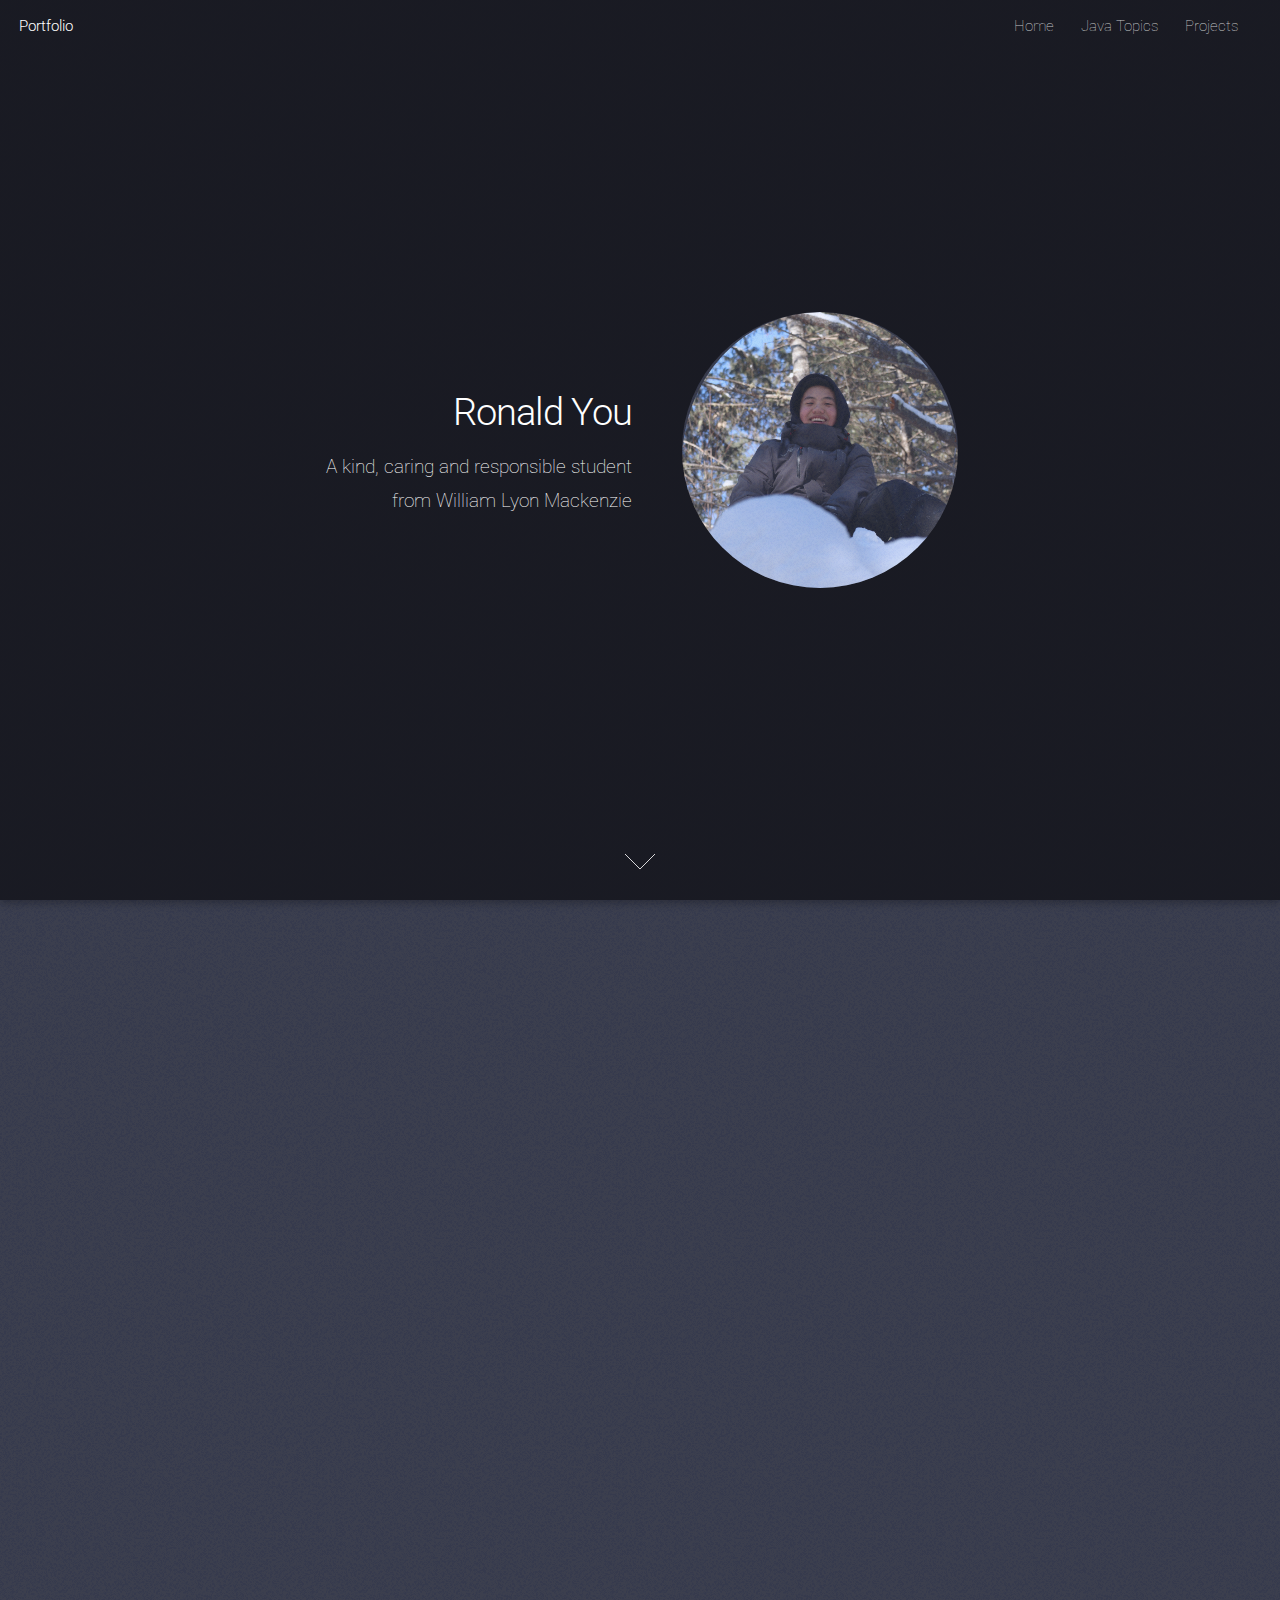
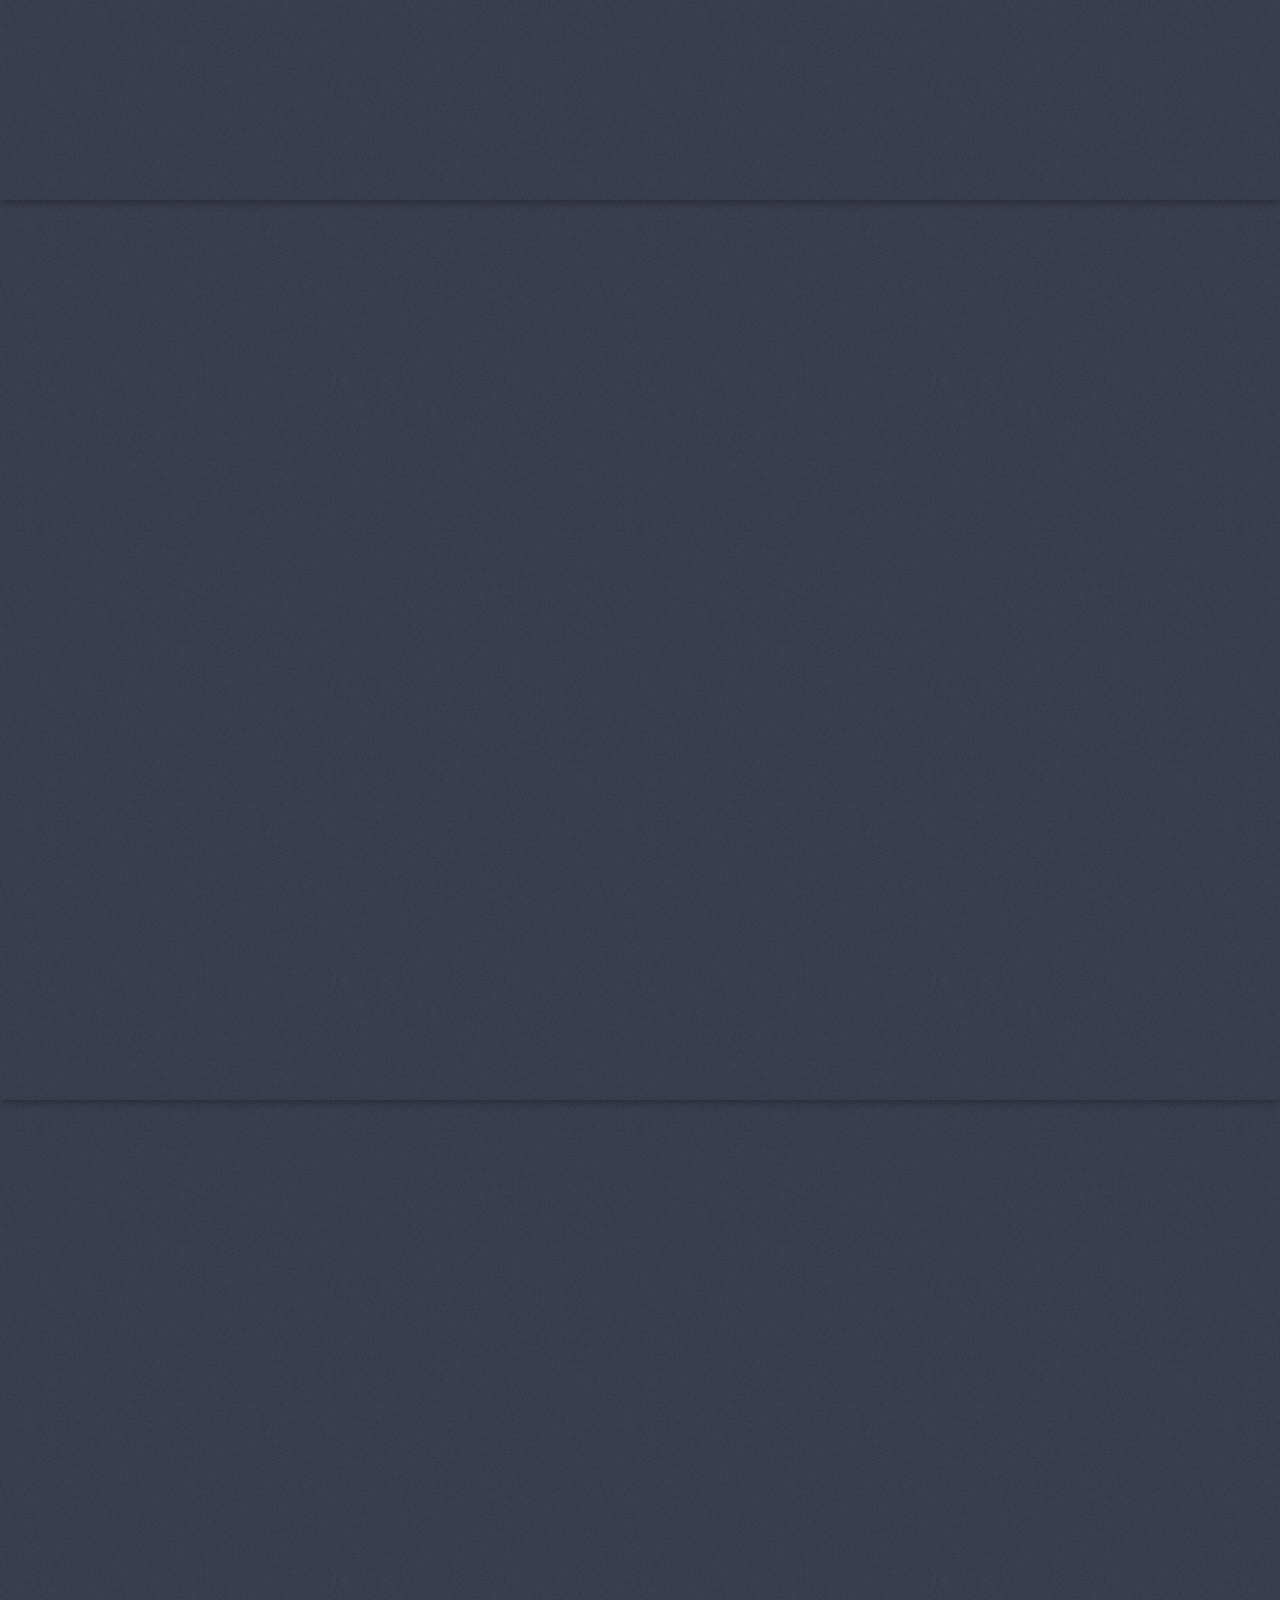
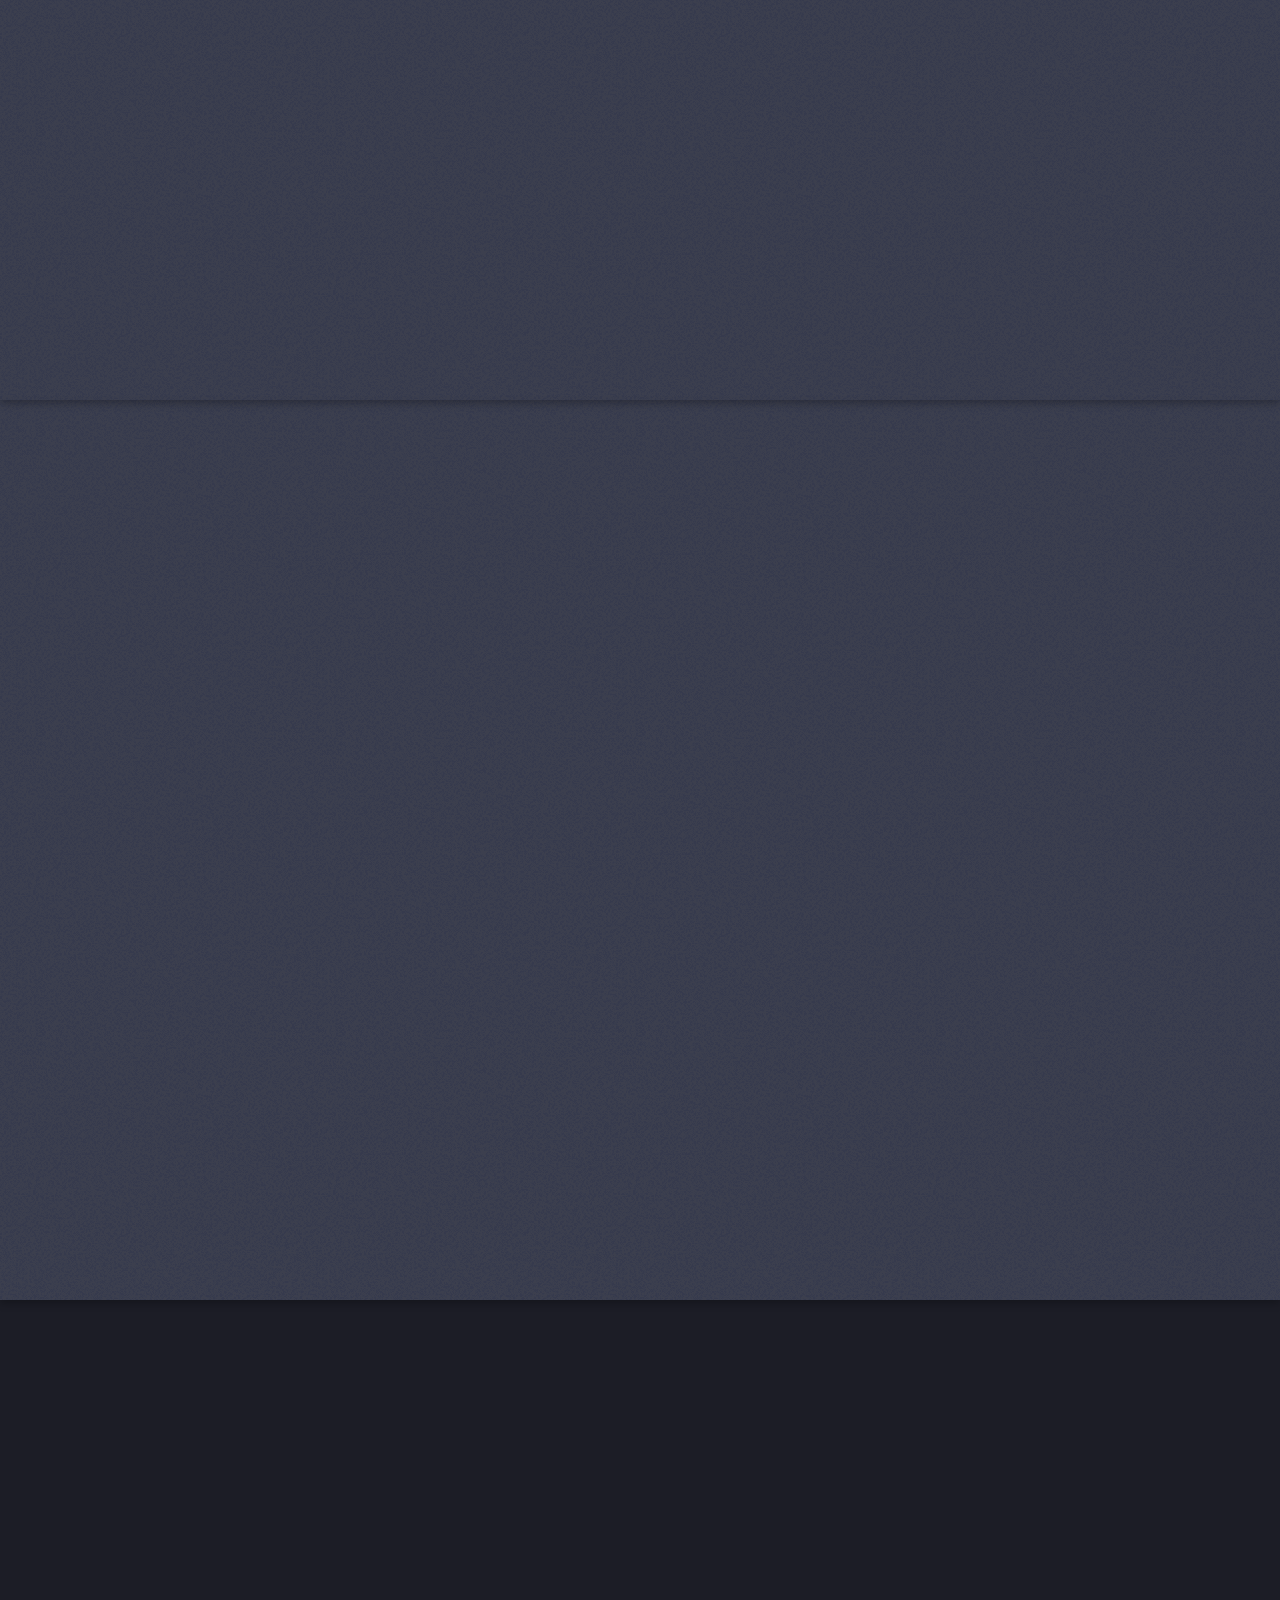
==== commit c1b120d0: "extracurriculars" ====
--- a/index.html
+++ b/index.html
@@ -64,7 +64,7 @@
 								<div class="col-4 col-12-medium">
 									<header>
 										<h2>Education</h2>
-										<p>Current grade 10 MaCS student</p>
+										<p>Current grade 11 MaCS student</p>
 									</header>
 								</div>
 								<div class="col-4 col-12-medium">
@@ -99,18 +99,18 @@
 						</header>
 						<h3>In School:</h3>
 							<ul style="margin-top:-15px;">
+								<li>Grade 11 Sir Isaac Newton Physics Contest Distinction</li>
+								<li>Grade 11 Avagadro Chemistry Contest Distinction</li>
+								<li>Grade 11 Hypatia Math Contest Distinction</li>
+								<li>Grade 11 Euclid Math Contest Distinction</li>
+								<li>Grade 10 ___</li>
+								<li>Grade 9 Pascal Math Contest Distinction</li>			
 								<li>Grade 9 honour role x2</li>
 								<li>Grade 8 leadership award</li>
 								<li>Grade 8 FLL - Most Innovative Idea Award</li>
 								<li>Grade 7 FLL - Reach Provincial comp </li> 
 										
 							</ul>
-						<h3>Outside of School:</h3>
-							<ul style="margin-top:-15px;">
-								<li>3rd place Toronto speech contest RCL</li>
-								<li>Piano RCM level 9</li>
-										
-							</ul>
 						
 					</div>
 					<a href="#three" class="goto-next scrolly">Next</a>
@@ -132,6 +132,22 @@
 				</section>
 
 			<!-- Four -->
+				<section id="two" class="spotlight style2 right">
+					<span class="image fit main"><img src="images/piano.jpg" alt="" /></span>
+					<div class="content">
+						<header>
+							<h2>Extracurriculars</h2>
+							<p>"Only those who attempt the absurd can achieve the impossible" - Albert Einstien</p>
+						</header>
+							<ul style="margin-top:-15px;">
+								
+										
+							</ul>
+						
+					</div>
+					<a href="#three" class="goto-next scrolly">Next</a>
+				</section>
+			<!-- Five -->
 				<section id="four" class="wrapper style1 special fade-up">
 					<div class="container">
 						<header class="major">
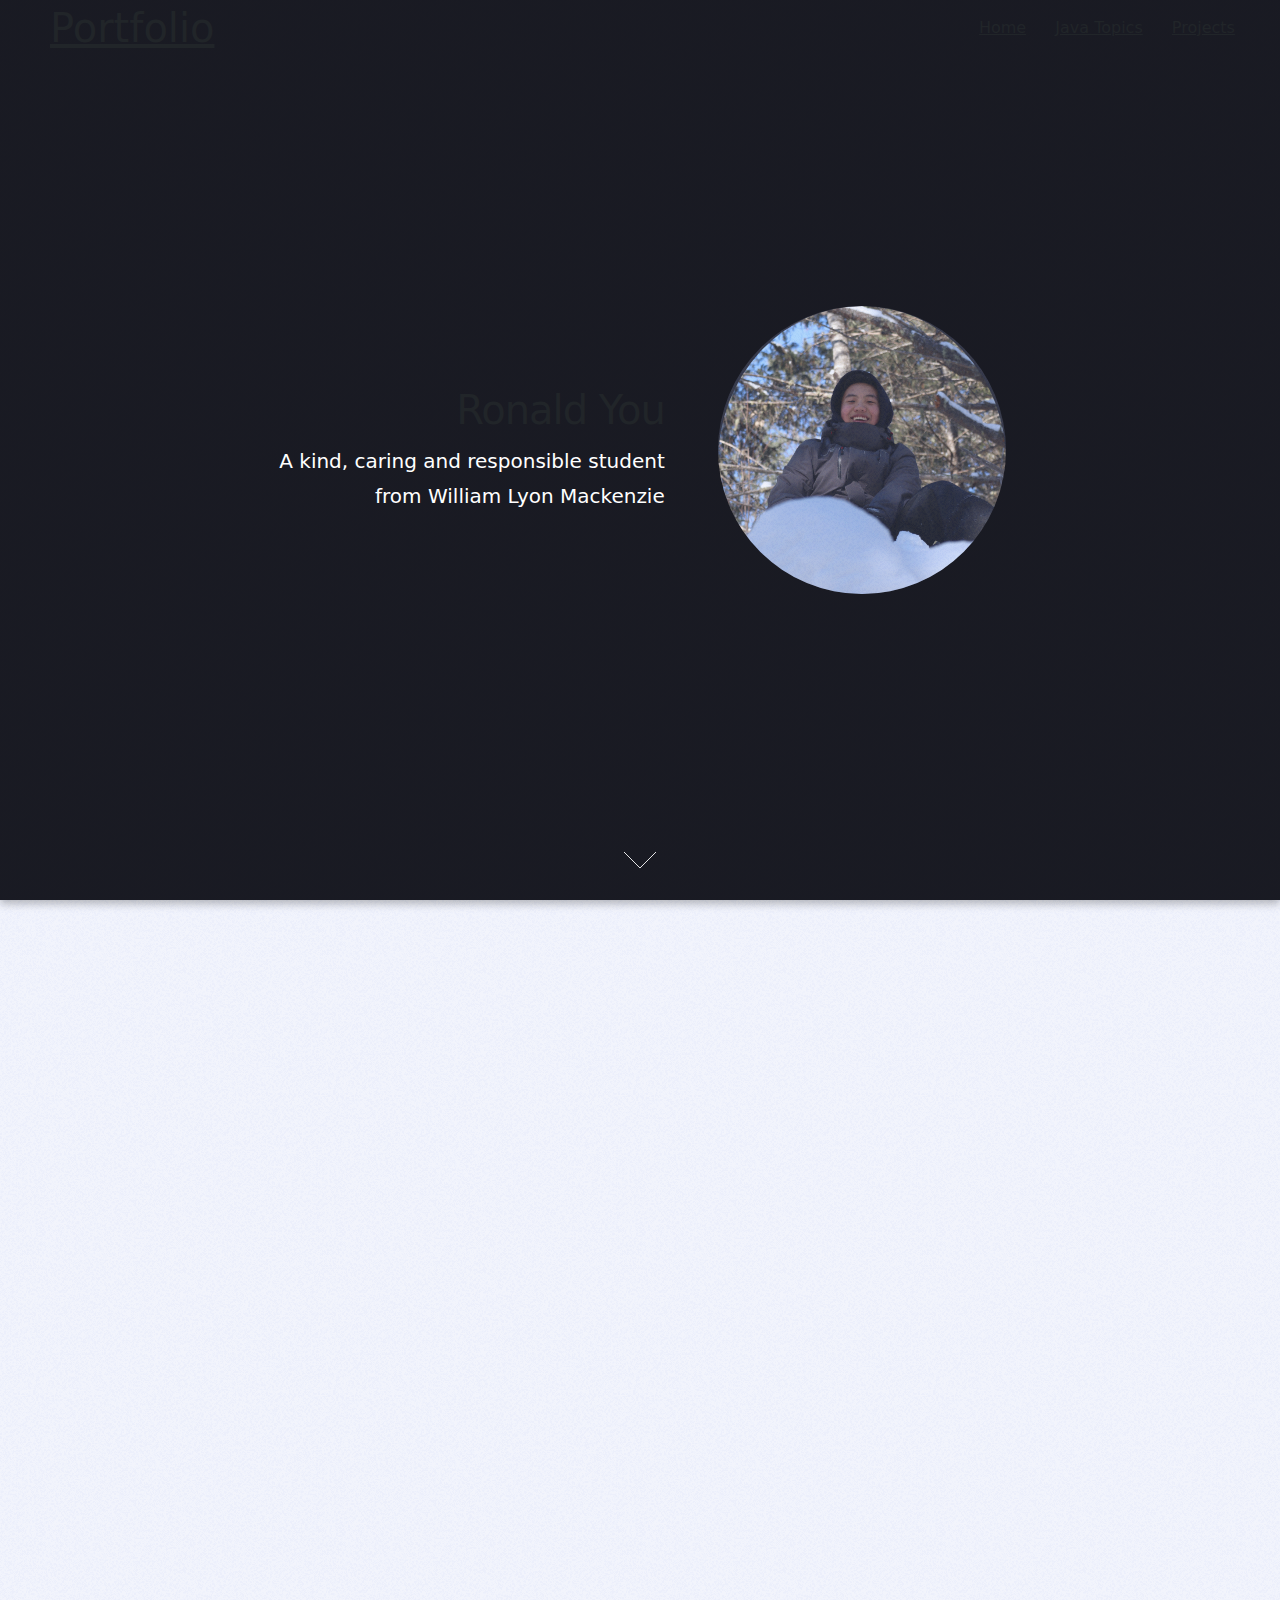
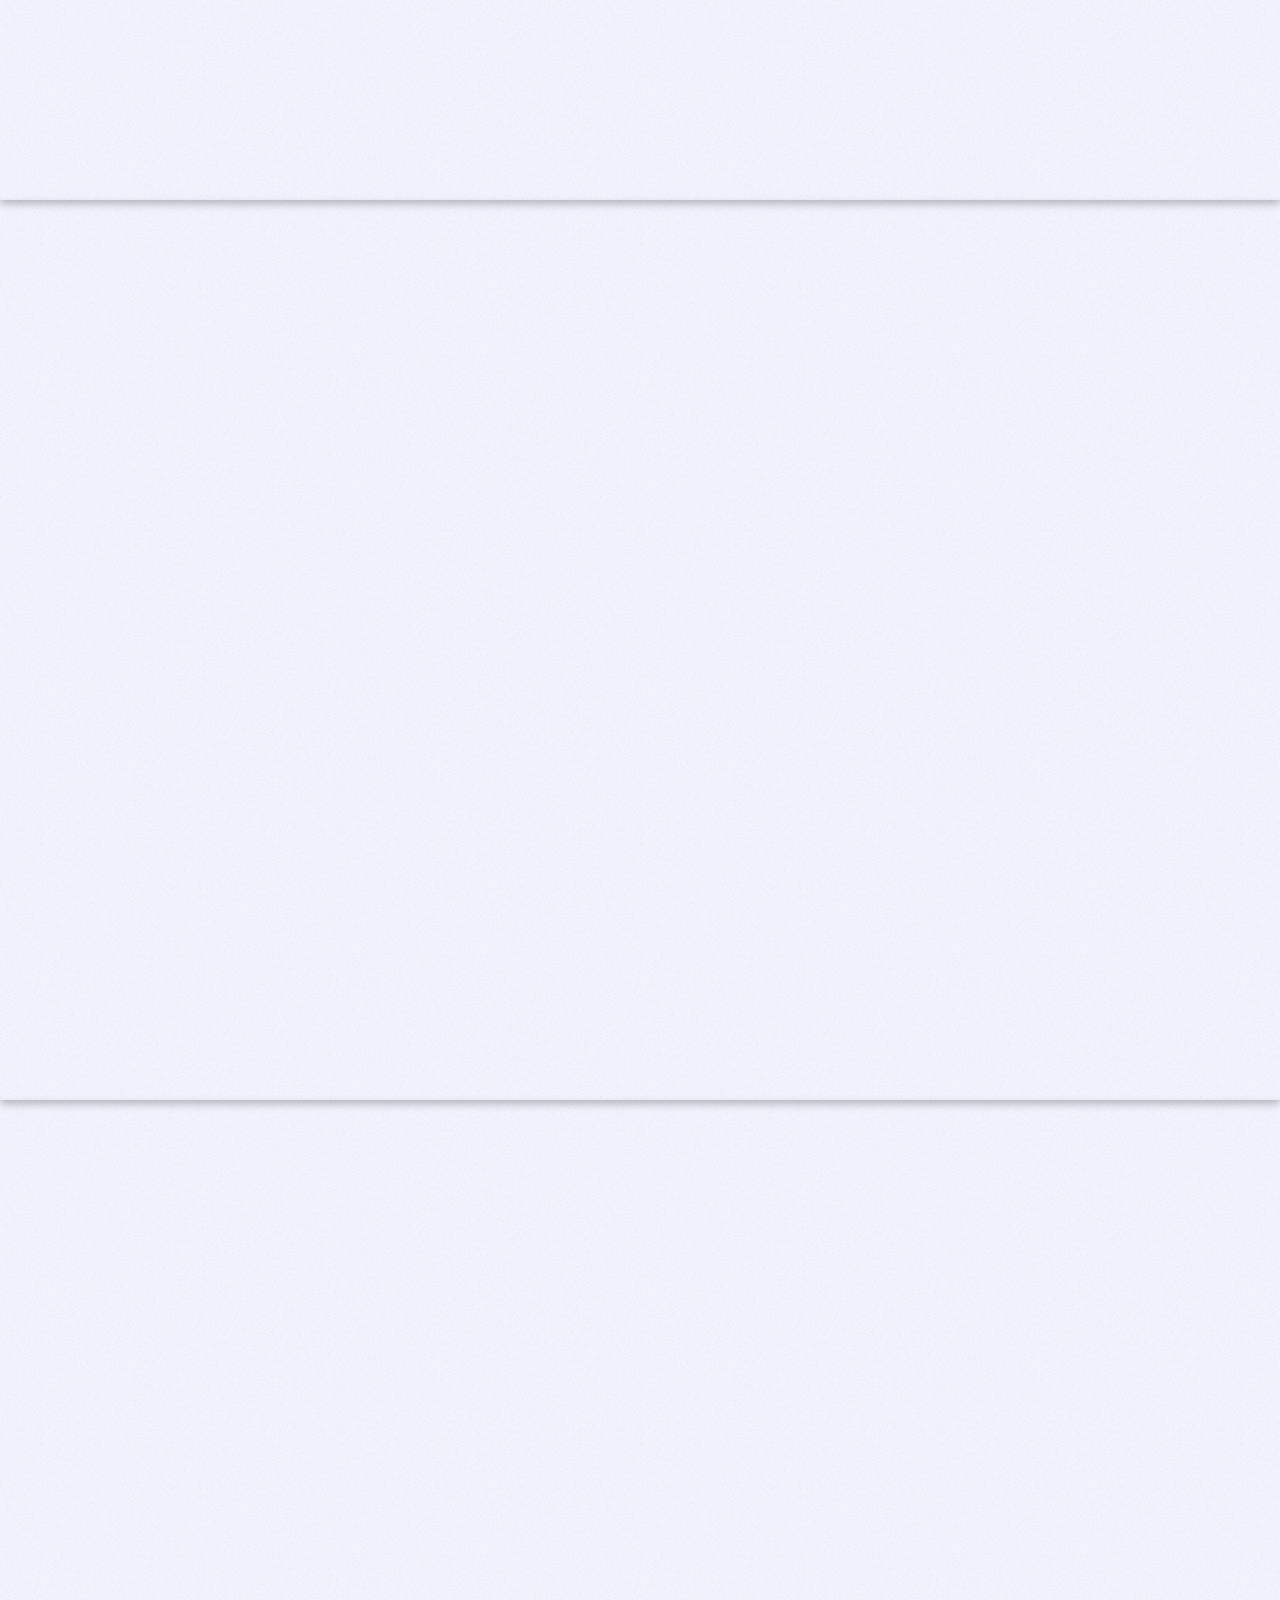
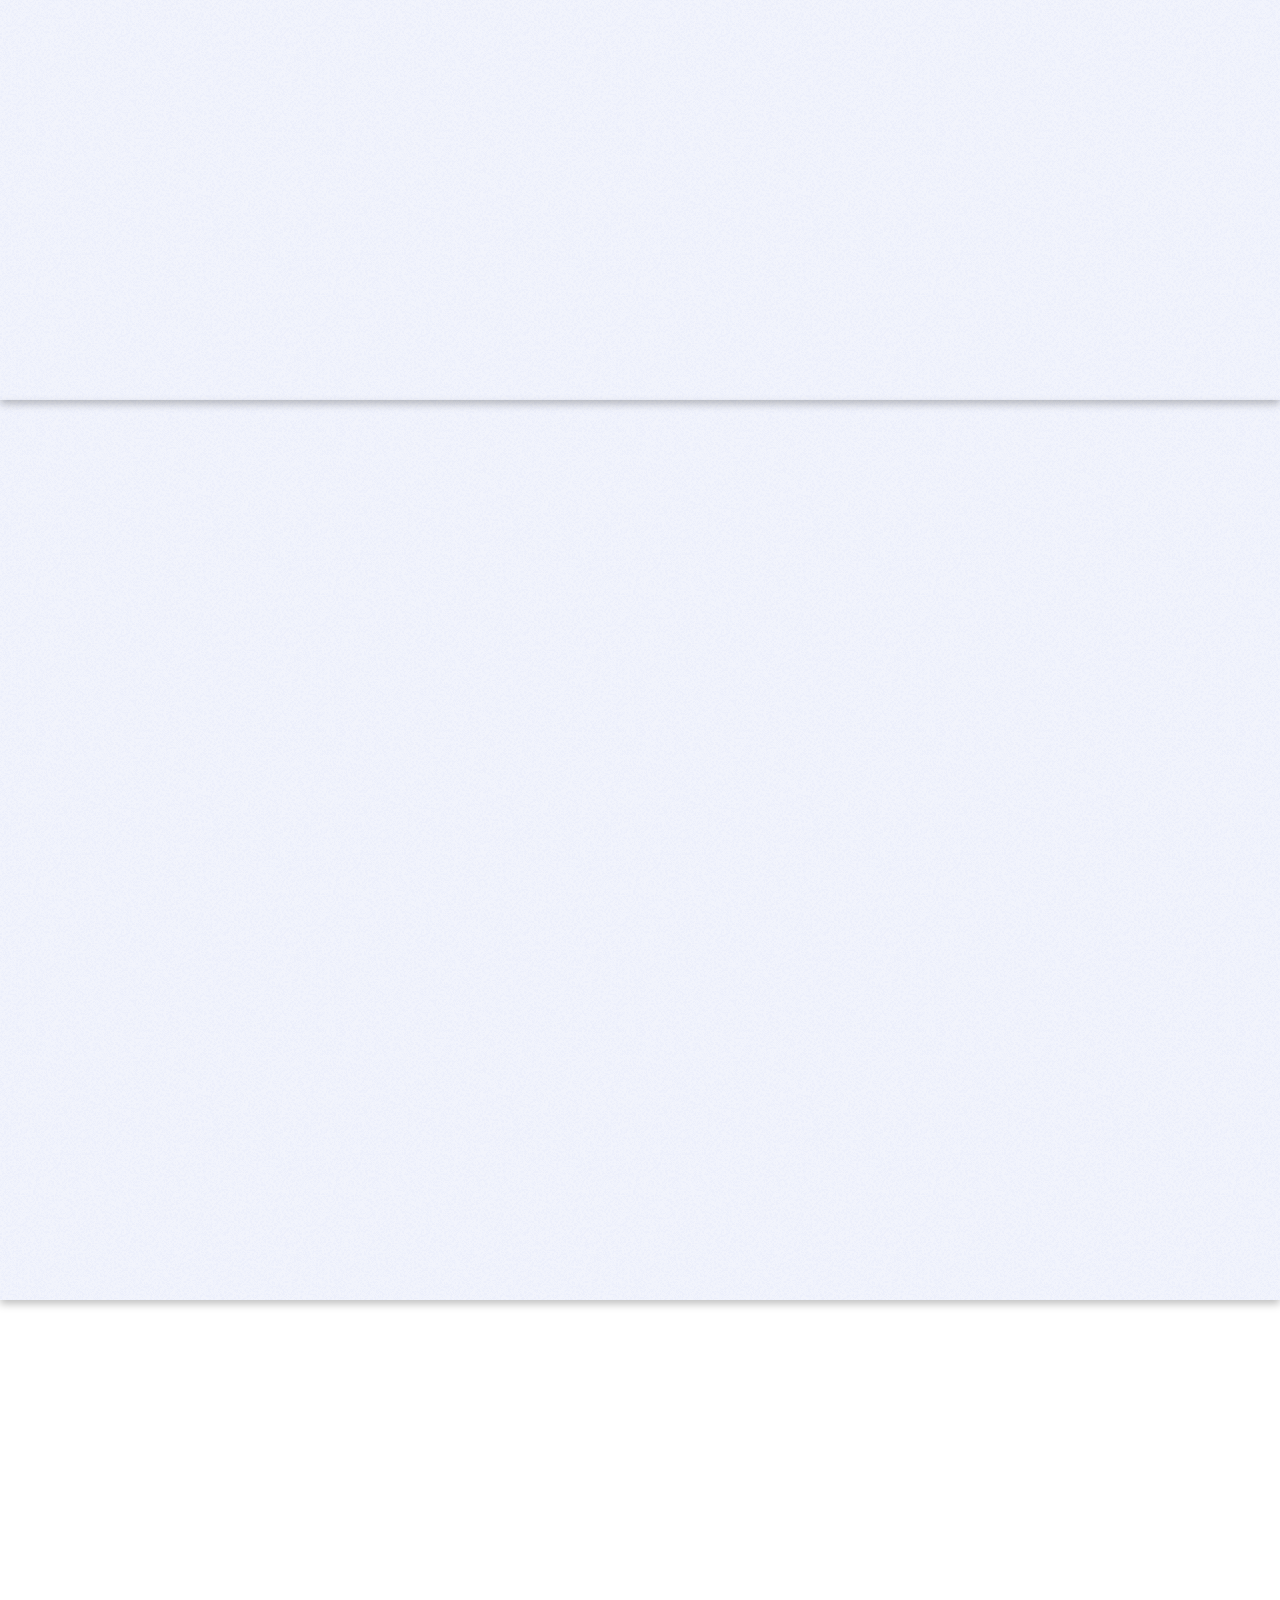
==== commit c738db28: "incorporation of bootstrap" ====
--- a/index.html
+++ b/index.html
@@ -5,6 +5,7 @@
 		<meta name="viewport" content="width=device-width, initial-scale=1, user-scalable=no" />
 		<link rel="stylesheet" href="assets/css/main.css" />
 		<noscript><link rel="stylesheet" href="assets/css/noscript.css" /></noscript>
+		<link href="https://cdn.jsdelivr.net/npm/bootstrap@5.0.2/dist/css/bootstrap.min.css" rel="stylesheet" integrity="sha384 EVSTQN3/azprG1Anm3QDgpJLIm9Nao0Yz1ztcQTwFspd3yD65VohhpuuCOmLASjC" crossorigin="anonymous">
 	</head>
 	<body class="is-preload landing">
 		<div id="page-wrapper">
@@ -108,8 +109,7 @@
 								<li>Grade 9 honour role x2</li>
 								<li>Grade 8 leadership award</li>
 								<li>Grade 8 FLL - Most Innovative Idea Award</li>
-								<li>Grade 7 FLL - Reach Provincial comp </li> 
-										
+								<li>Grade 7 FLL - Reach Provincial comp </li> 		
 							</ul>
 						
 					</div>
@@ -139,9 +139,18 @@
 							<h2>Extracurriculars</h2>
 							<p>"Only those who attempt the absurd can achieve the impossible" - Albert Einstien</p>
 						</header>
+						<h3>In School:</h3>
 							<ul style="margin-top:-15px;">
-								
-										
+								<li>Grade 11 Sir Isaac Newton Physics Contest Distinction</li>
+								<li>Grade 11 Avagadro Chemistry Contest Distinction</li>
+								<li>Grade 11 Hypatia Math Contest Distinction</li>
+								<li>Grade 11 Euclid Math Contest Distinction</li>
+								<li>Grade 10 ___</li>
+								<li>Grade 9 Pascal Math Contest Distinction</li>			
+								<li>Grade 9 honour role x2</li>
+								<li>Grade 8 leadership award</li>
+								<li>Grade 8 FLL - Most Innovative Idea Award</li>
+								<li>Grade 7 FLL - Reach Provincial comp </li> 		
 							</ul>
 						
 					</div>
@@ -195,6 +204,7 @@
 			<script src="assets/js/breakpoints.min.js"></script>
 			<script src="assets/js/util.js"></script>
 			<script src="assets/js/main.js"></script>
+			<script src="https://cdn.jsdelivr.net/npm/bootstrap@5.0.2/dist/js/bootstrap.bundle.min.js" integrity="sha384-MrcW6ZMFYlzcLA8Nl+NtUVF0sA7MsXsP1UyJoMp4YLEuNSfAP+JcXn/tWtIaxVXM" crossorigin="anonymous"></script>
 
 	</body>
 </html>
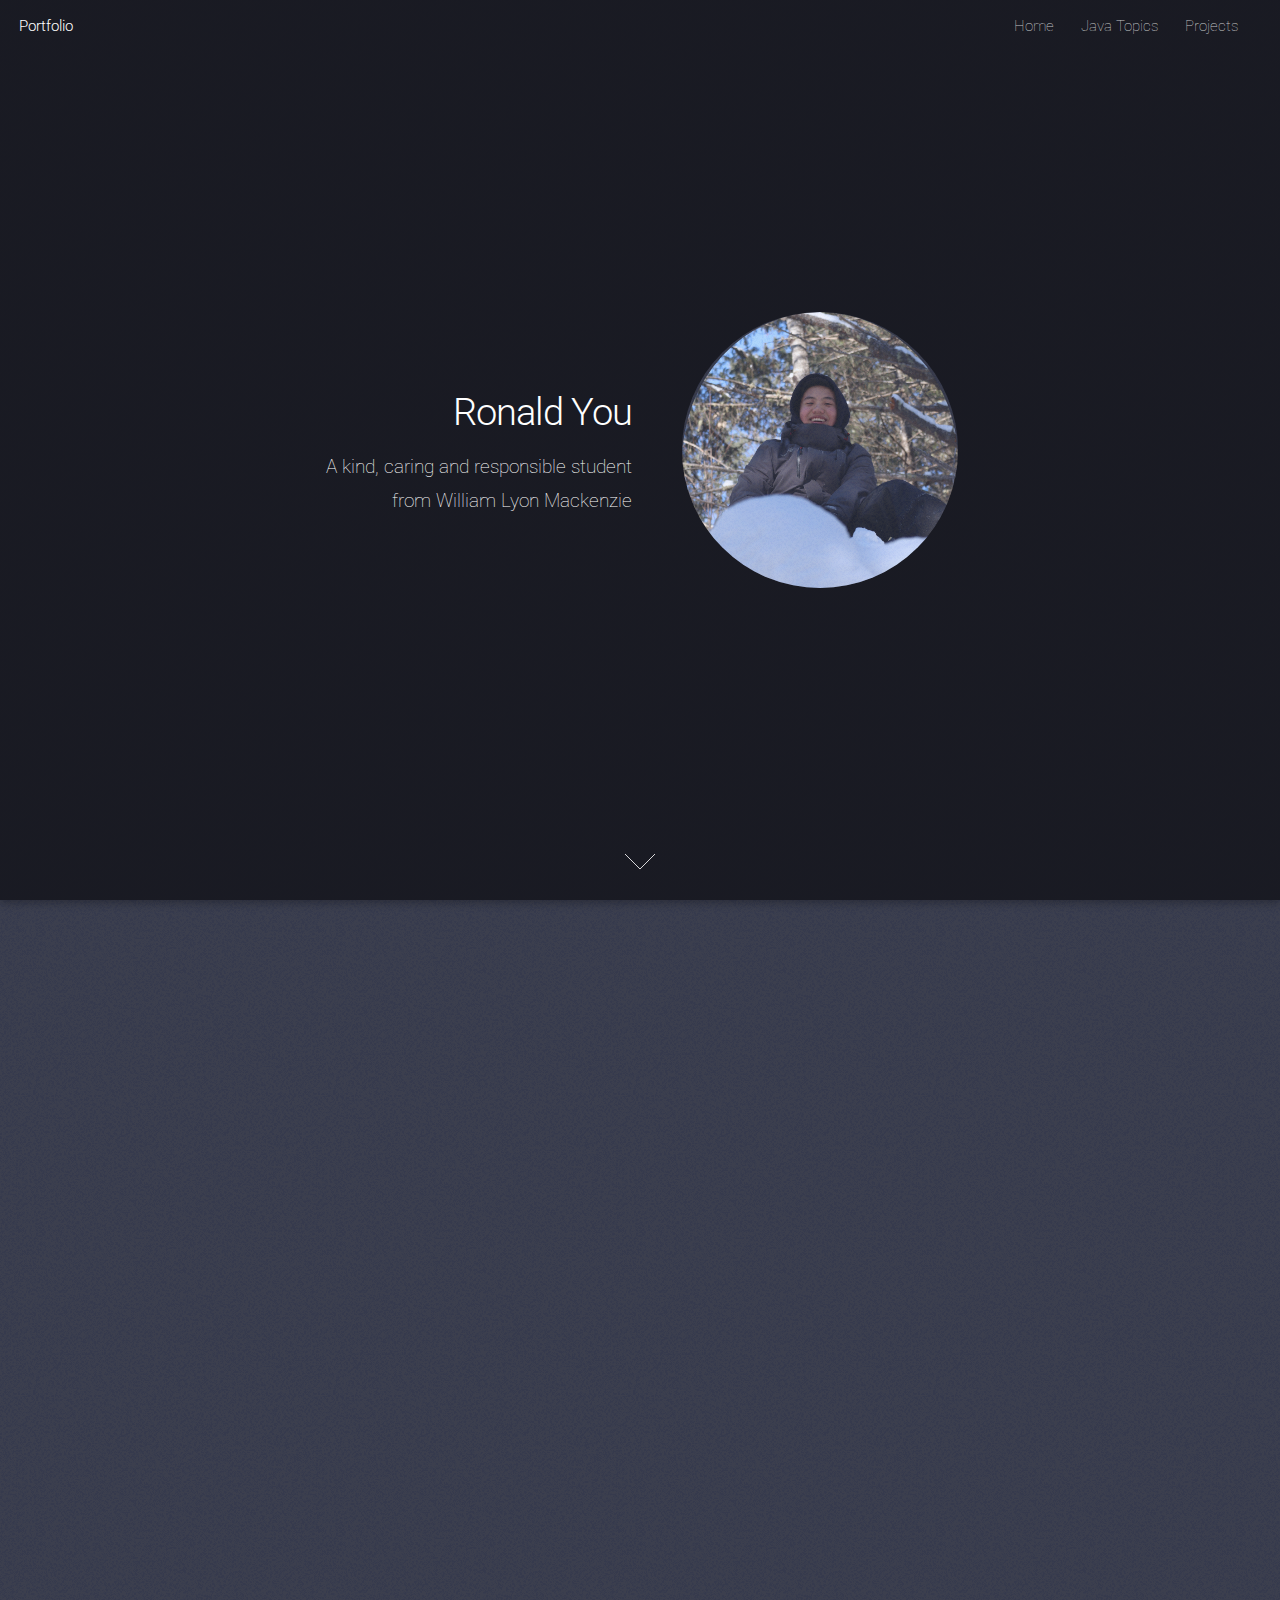
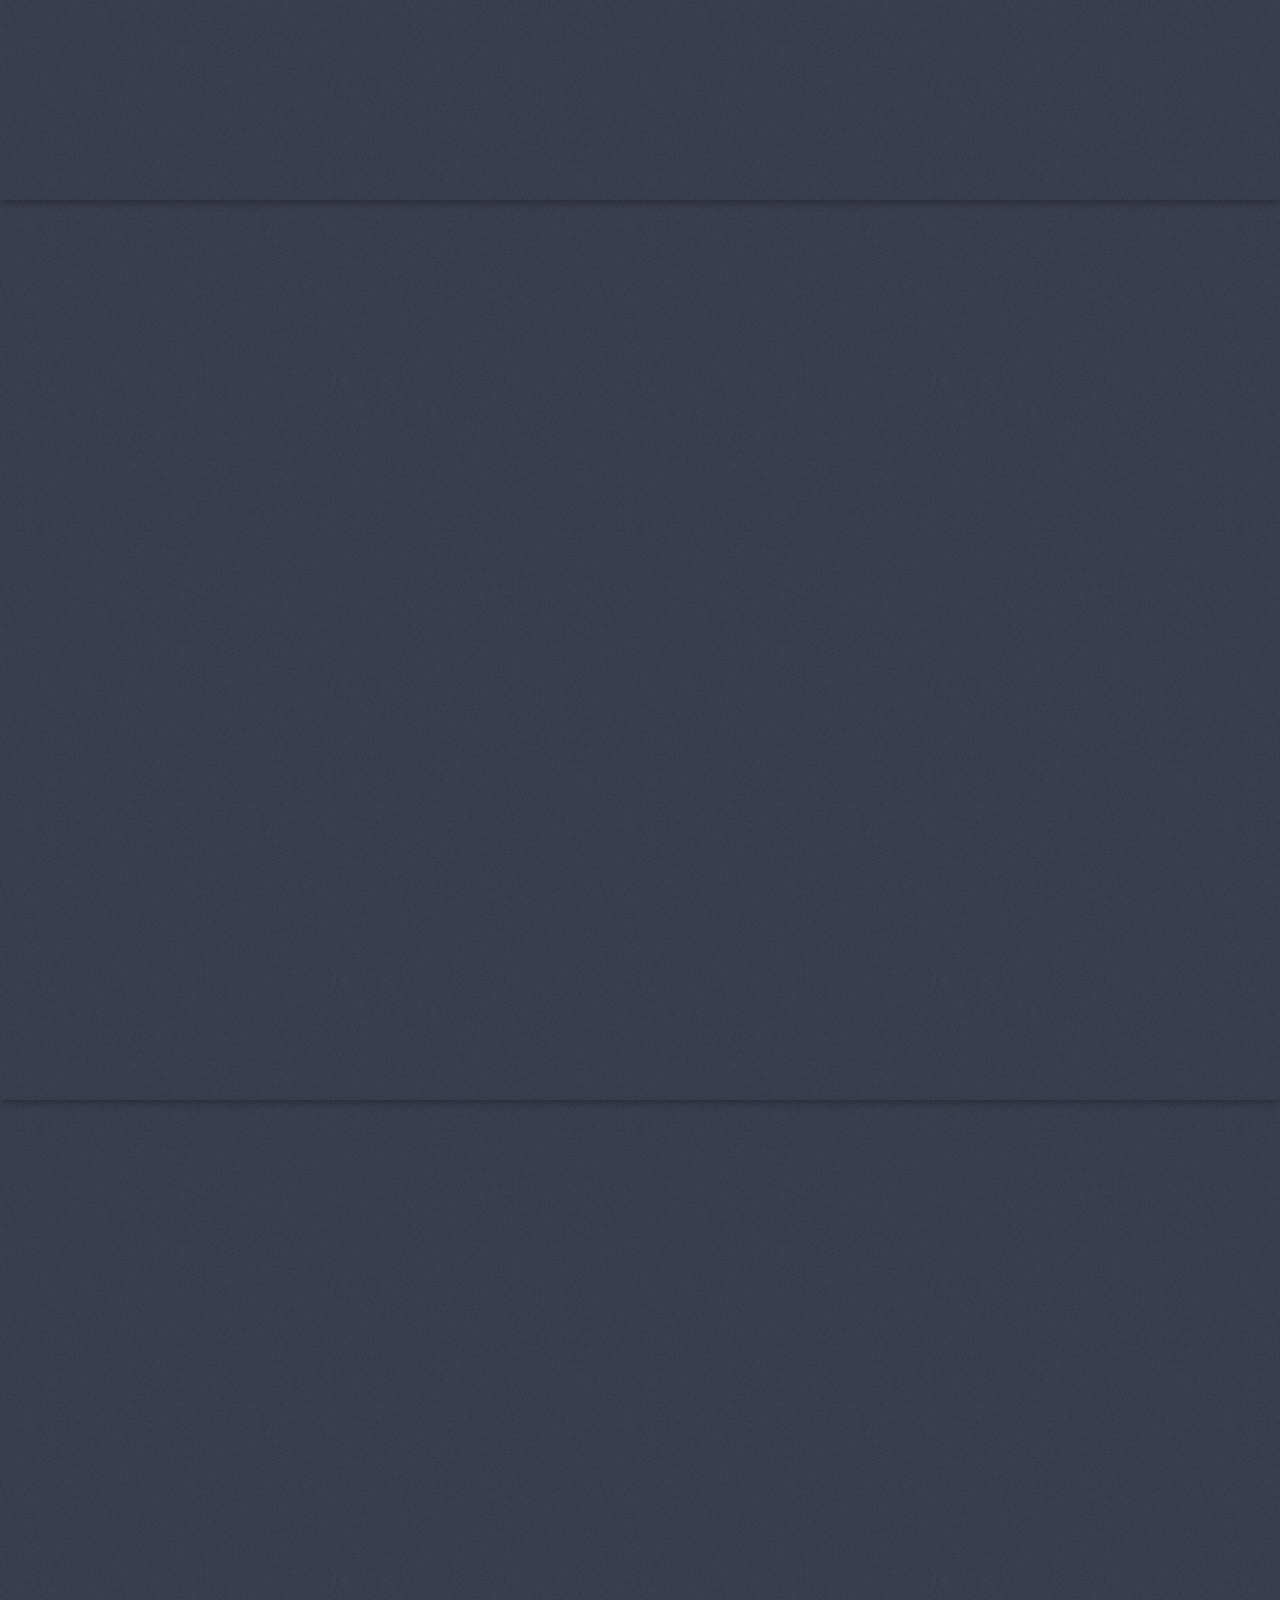
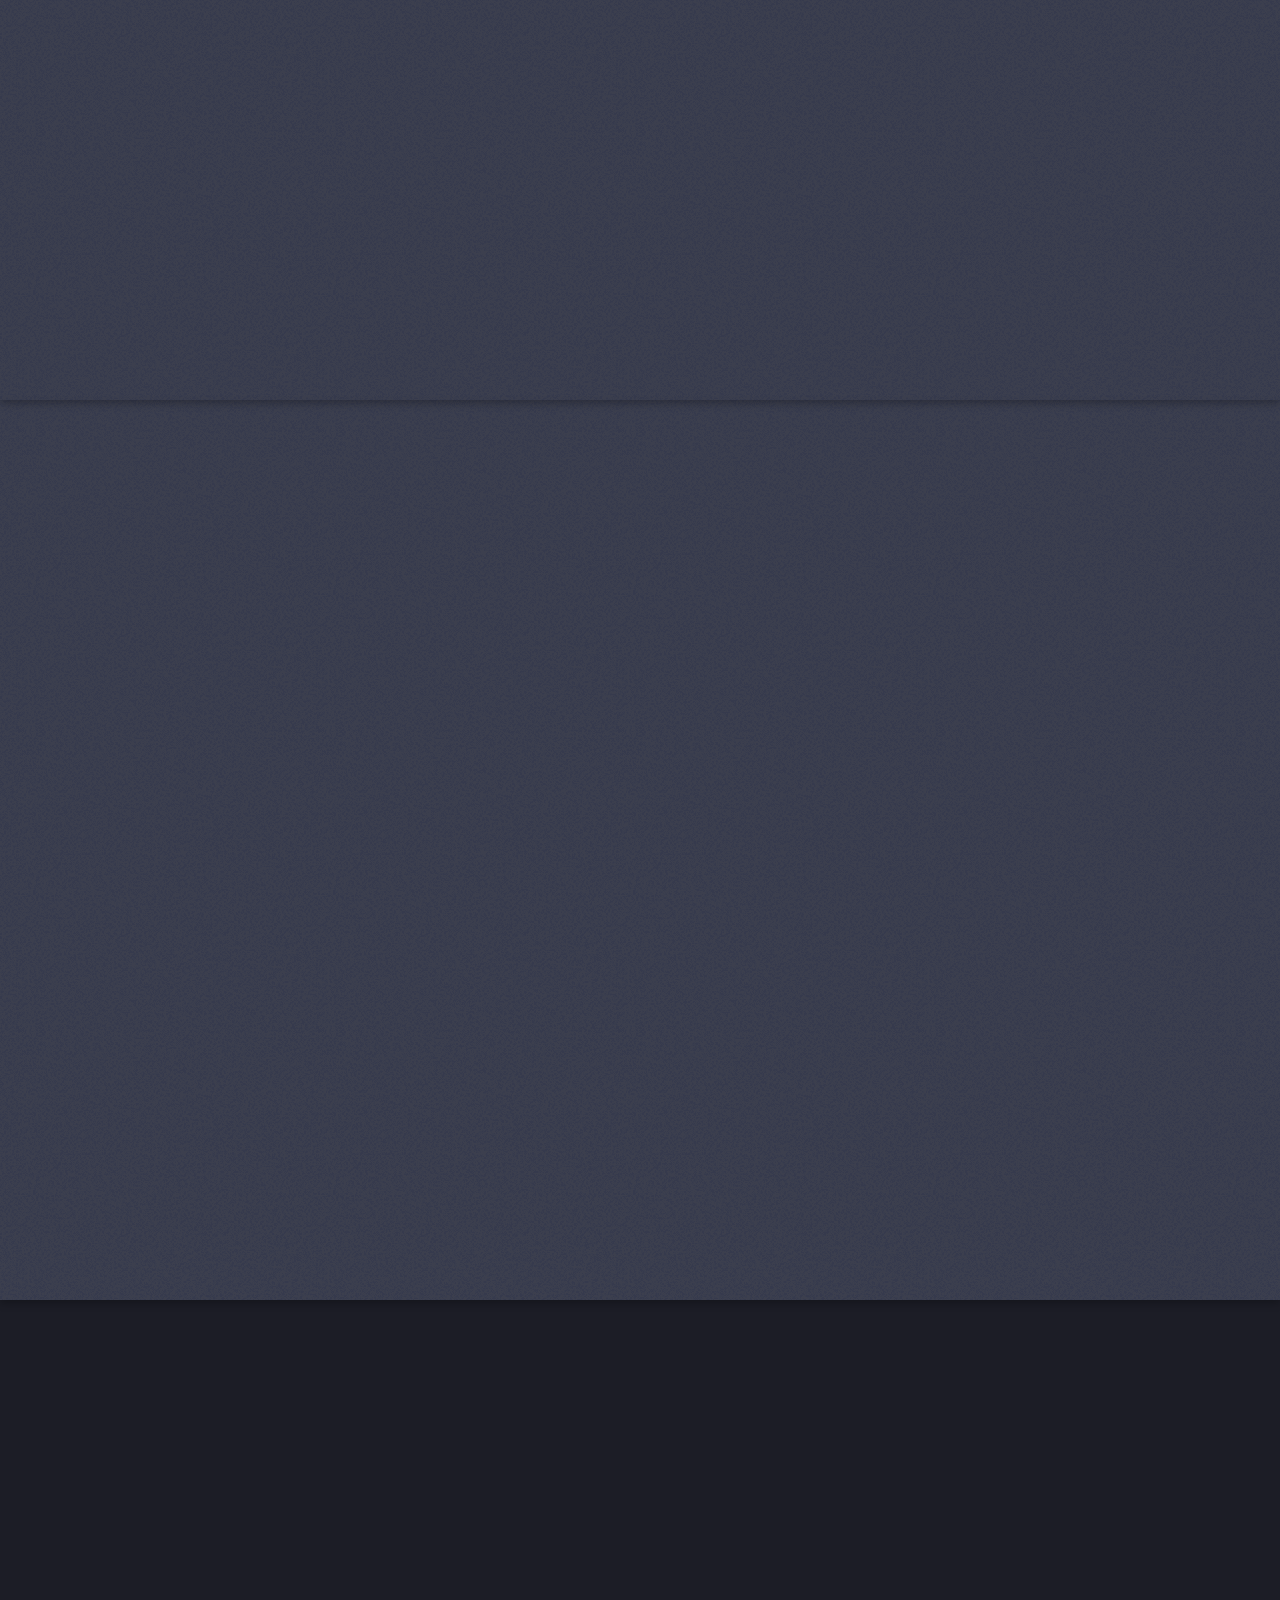
==== commit e8c8816d: "removing bootstrap" ====
--- a/index.html
+++ b/index.html
@@ -5,7 +5,6 @@
 		<meta name="viewport" content="width=device-width, initial-scale=1, user-scalable=no" />
 		<link rel="stylesheet" href="assets/css/main.css" />
 		<noscript><link rel="stylesheet" href="assets/css/noscript.css" /></noscript>
-		<link href="https://cdn.jsdelivr.net/npm/bootstrap@5.0.2/dist/css/bootstrap.min.css" rel="stylesheet" integrity="sha384 EVSTQN3/azprG1Anm3QDgpJLIm9Nao0Yz1ztcQTwFspd3yD65VohhpuuCOmLASjC" crossorigin="anonymous">
 	</head>
 	<body class="is-preload landing">
 		<div id="page-wrapper">
@@ -204,7 +203,7 @@
 			<script src="assets/js/breakpoints.min.js"></script>
 			<script src="assets/js/util.js"></script>
 			<script src="assets/js/main.js"></script>
-			<script src="https://cdn.jsdelivr.net/npm/bootstrap@5.0.2/dist/js/bootstrap.bundle.min.js" integrity="sha384-MrcW6ZMFYlzcLA8Nl+NtUVF0sA7MsXsP1UyJoMp4YLEuNSfAP+JcXn/tWtIaxVXM" crossorigin="anonymous"></script>
+			
 
 	</body>
 </html>
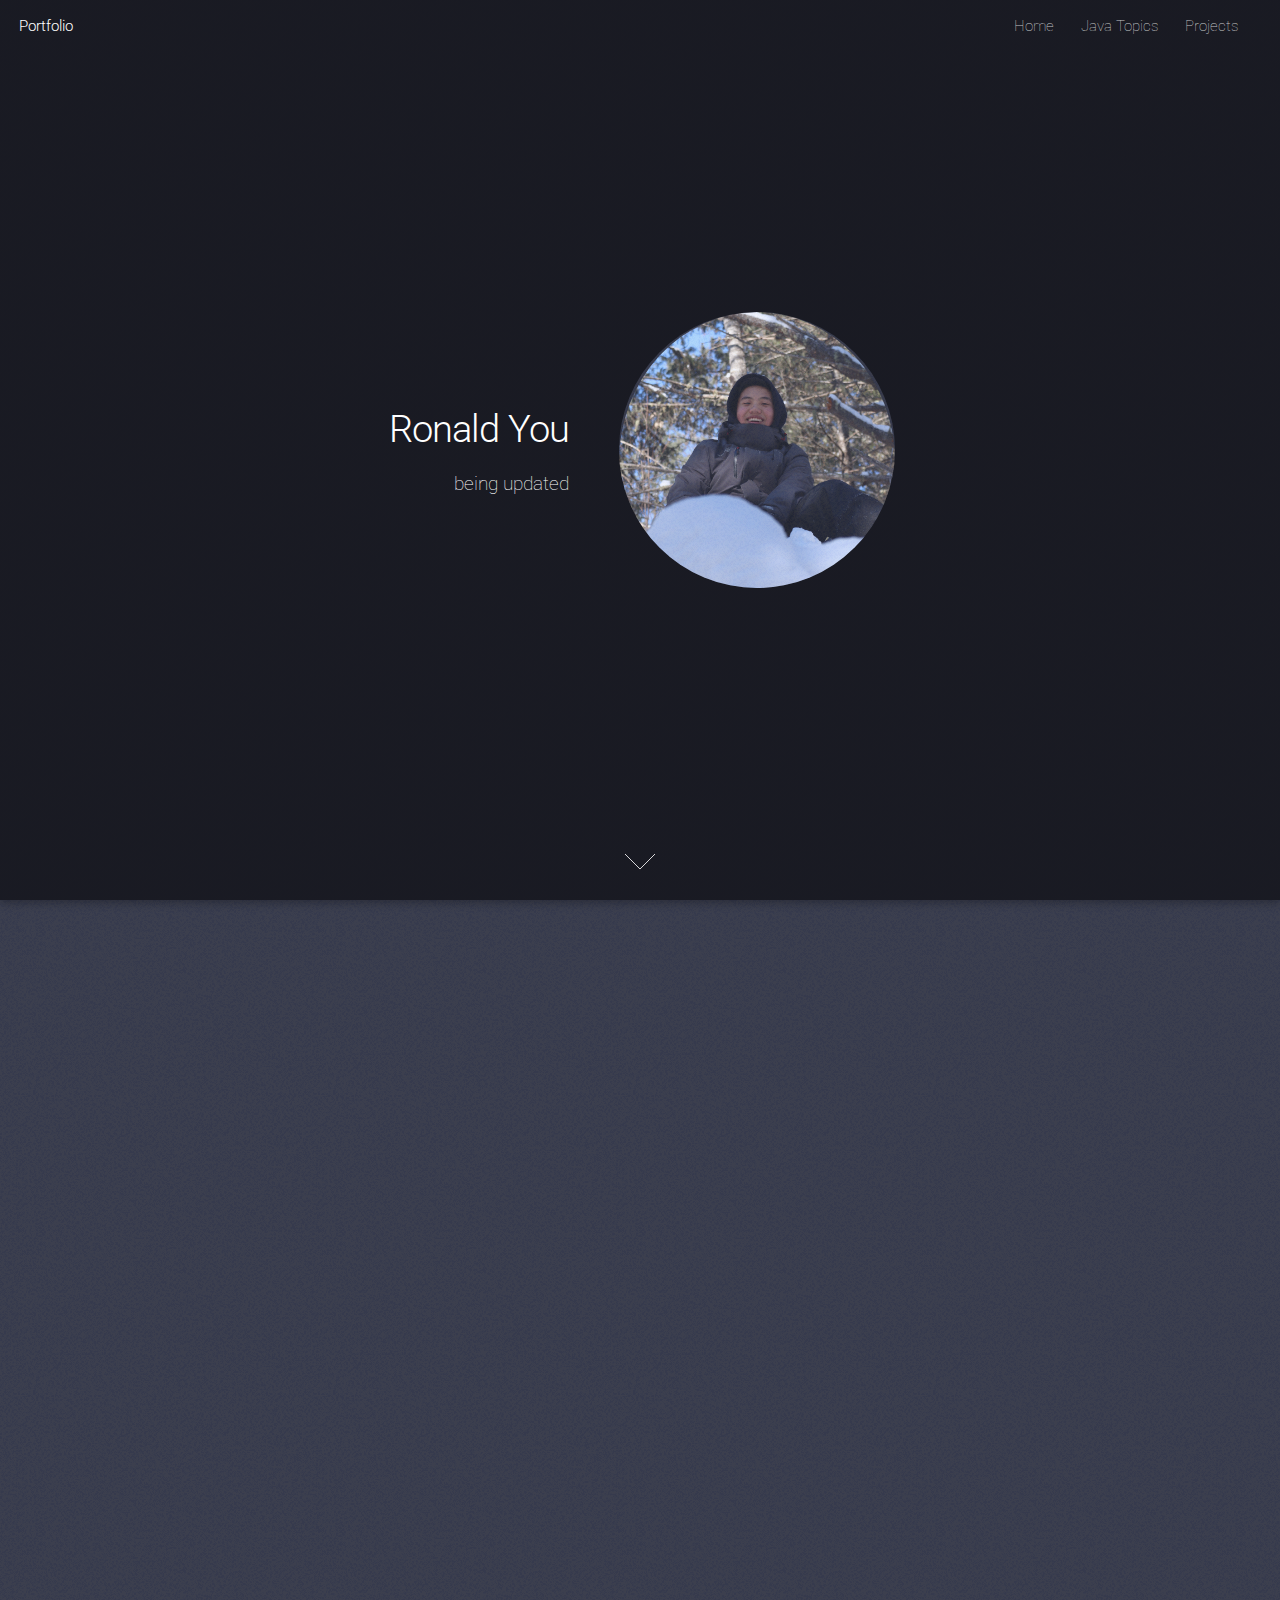
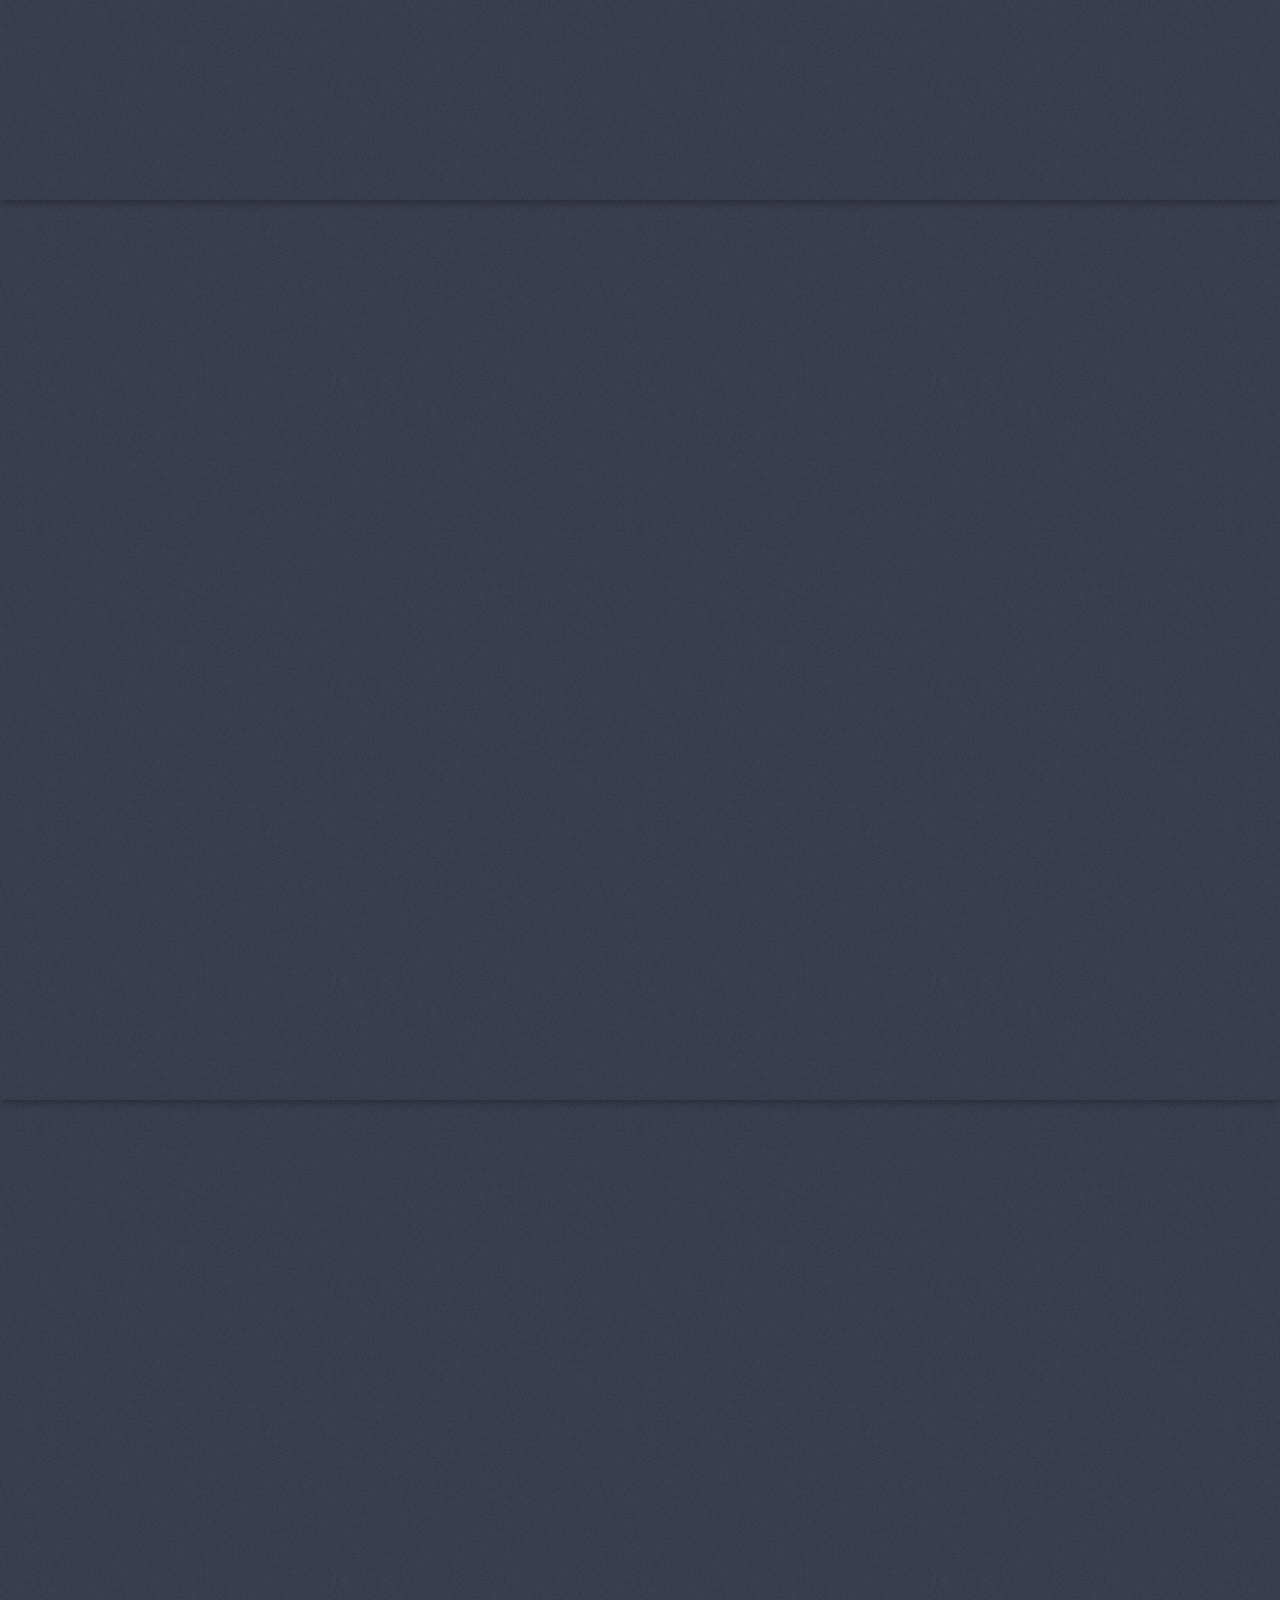
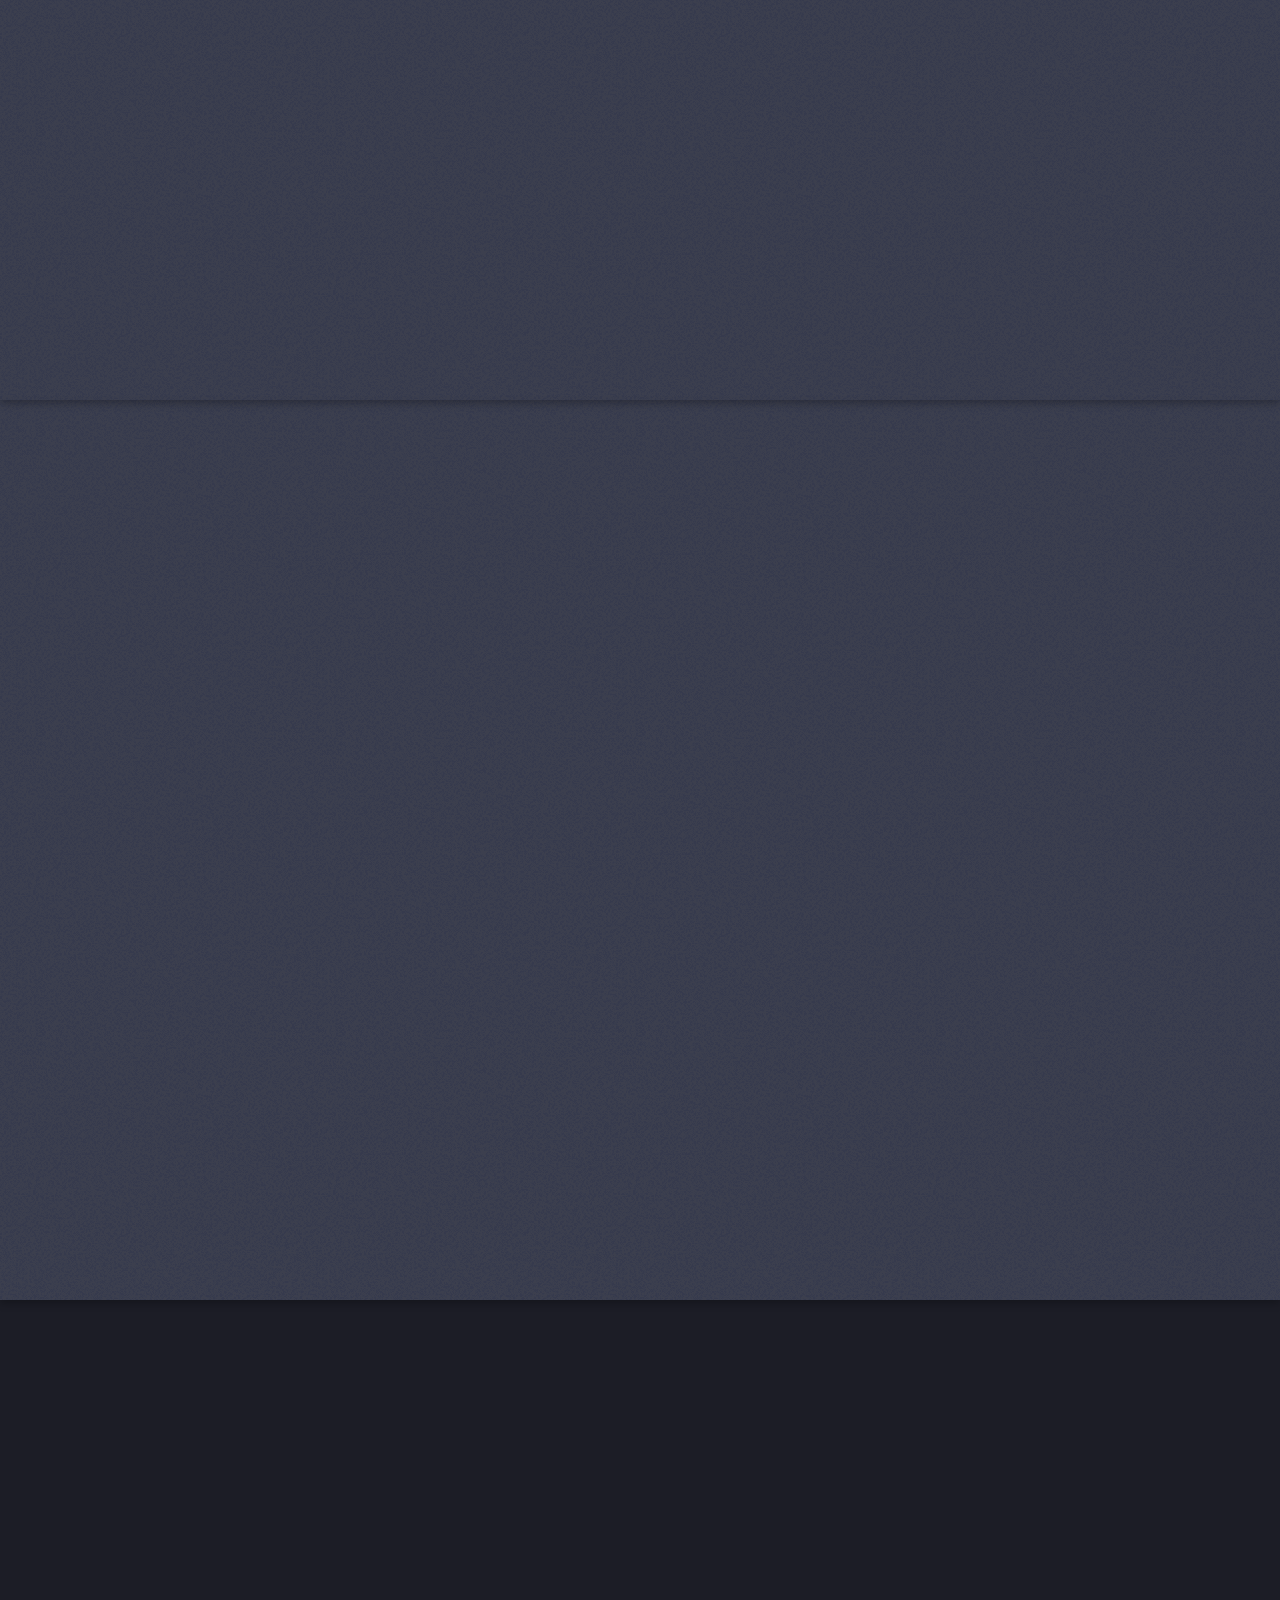
==== commit c4a15349: "closed" ====
--- a/index.html
+++ b/index.html
@@ -48,7 +48,7 @@
 					<div class="content">
 						<header>
 							<h2>Ronald You</h2>
-							<p>A kind, caring and responsible student <br /> from  William Lyon Mackenzie</p>
+							<p>being updated</p>
 						</header>
 						<span class="image"><img src="images/me4.jpg" alt="" /></span>
 					</div>
